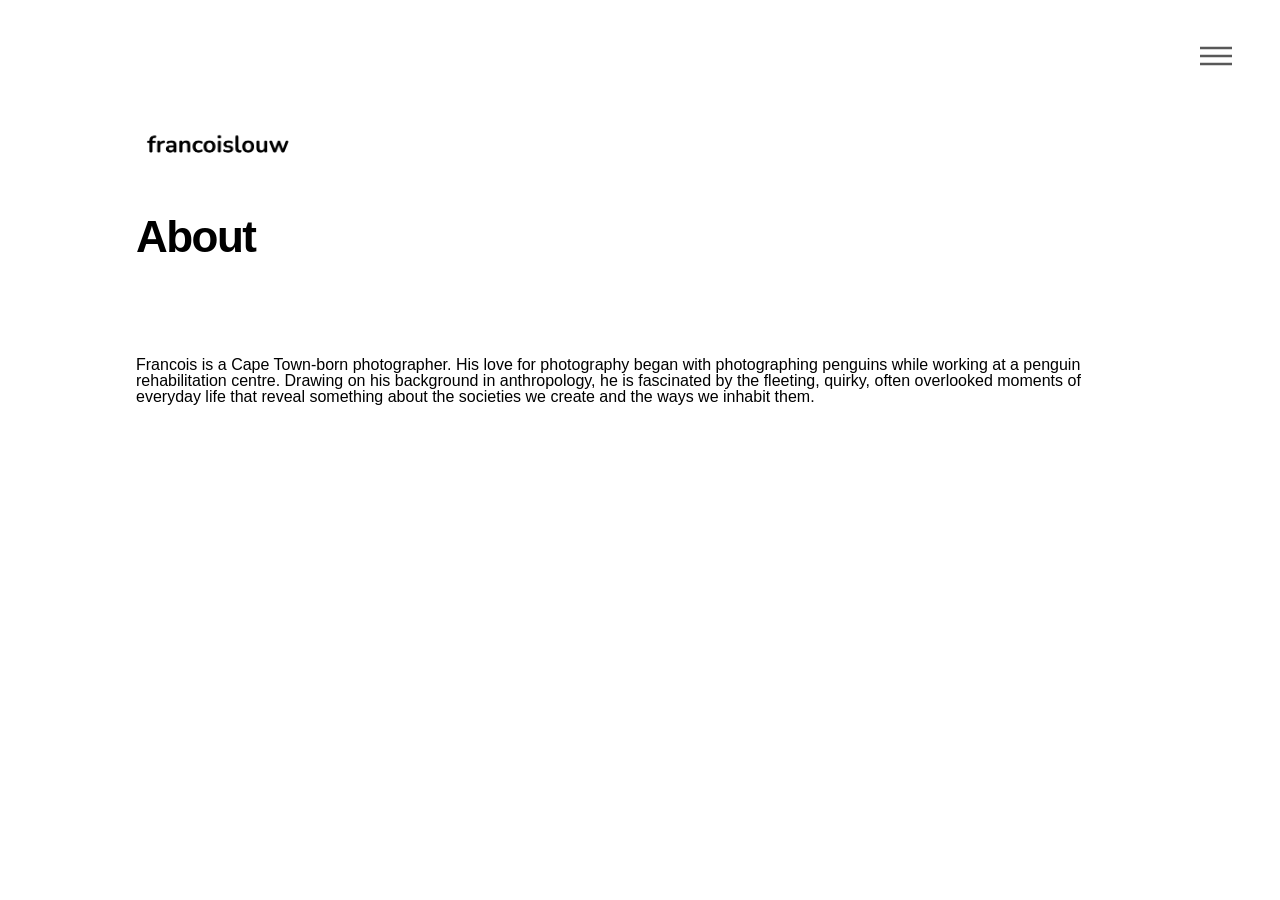
==== about.html @ 00a704f7 "Initial website launch" ====
<!DOCTYPE HTML>
<!--
	Phantom by HTML5 UP
	html5up.net | @ajlkn
	Free for personal and commercial use under the CCA 3.0 license (html5up.net/license)
-->
<html>
	<head>
		<link rel="stylesheet" href="https://cdn.jsdelivr.net/npm/@geist-ui/fonts/geist.css">
<link rel="stylesheet" href="assets/css/main.css" />
		<title>Francois Louw</title>
		<meta charset="utf-8" />
		<meta name="viewport" content="width=device-width, initial-scale=1, user-scalable=no" />
		<link rel="stylesheet" href="assets/css/main.css" />
		<noscript><link rel="stylesheet" href="assets/css/noscript.css" /></noscript>
	</head>
	<body class="is-preload">
		<!-- Wrapper -->
			<div id="wrapper">

				<!-- Header -->
					<header id="header">
						<div class="inner">

							<!-- Logo -->
								<a href="index.html" class="logo">
<span class="symbol"><img src="assets/images/francoislouw-logo.png" alt="Francois Louw Logo" /></span>
								</a>

							<!-- Nav -->
								<nav>
									<ul>
										<li><a href="#menu">Menu</a></li>
									</ul>
								</nav>

						</div>
					</header>

				<!-- Menu -->
					<nav id="menu">
						<h2>Menu</h2>
						<ul>
							<li><a href="index.html">Home</a></li>
							<li><a href="about.html">About</a></li>
							<li><a href="contact.html">Contact</a></li>
							<li><a href="https://www.instagram.com/francoisjlouw" target="_blank">Instagram</a></li>
						</ul>
					</nav>

				<!-- Main -->
					<div id="main">
						<div class="inner">
							<h1>About</h1>
							<span class="image main"><img src="images/aboutpicture.jpg" alt="" /></span>
							<p>Francois is a Cape Town-born photographer. His love for photography began with photographing penguins while working at a penguin rehabilitation centre. Drawing on his background in anthropology, he is fascinated by the fleeting, quirky, often overlooked moments of everyday life that reveal something about the societies we create and the ways we inhabit them.</p>
						</div>
					</div>

				<!-- Footer -->
			</div>

		<!-- Scripts -->
			<script src="assets/js/jquery.min.js"></script>
			<script src="assets/js/browser.min.js"></script>
			<script src="assets/js/breakpoints.min.js"></script>
			<script src="assets/js/util.js"></script>
			<script src="assets/js/main.js"></script>

	</body>
</html>
---- assets/css/main.css ----
@import url(fontawesome-all.min.css);
@import url("https://fonts.googleapis.com/css?family=Source+Sans+Pro:300,700,900");

/*
	Phantom by HTML5 UP
	html5up.net | @ajlkn
	Free for personal and commercial use under the CCA 3.0 license (html5up.net/license)
*/

html, body, div, span, applet, object,
iframe, h1, h2, h3, h4, h5, h6, p, blockquote,
pre, a, abbr, acronym, address, big, cite,
code, del, dfn, em, img, ins, kbd, q, s, samp,
small, strike, strong, sub, sup, tt, var, b,
u, i, center, dl, dt, dd, ol, ul, li, fieldset,
form, label, legend, table, caption, tbody,
tfoot, thead, tr, th, td, article, aside,
canvas, details, embed, figure, figcaption,
footer, header, hgroup, menu, nav, output, ruby,
section, summary, time, mark, audio, video {
	margin: 0;
	padding: 0;
	border: 0;
	font-size: 100%;
	font: inherit;
	vertical-align: baseline;}

article, aside, details, figcaption, figure,
footer, header, hgroup, menu, nav, section {
	display: block;}

body {
	line-height: 1;
}

ol, ul {
	list-style: none;
}

blockquote, q {
	quotes: none;
}

	blockquote:before, blockquote:after, q:before, q:after {
		content: '';
		content: none;
	}

table {
	border-collapse: collapse;
	border-spacing: 0;
}

body {
	-webkit-text-size-adjust: none;
}

mark {
	background-color: transparent;
	color: inherit;
}

input::-moz-focus-inner {
	border: 0;
	padding: 0;
}

input, select, textarea {
	-moz-appearance: none;
	-webkit-appearance: none;
	-ms-appearance: none;
	appearance: none;
}

/* Basic */

	@-ms-viewport {
		width: device-width;
	}

	body {
		-ms-overflow-style: scrollbar;
	}

	@media screen and (max-width: 480px) {

		html, body {
			min-width: 320px;
		}

	}

	html {
		box-sizing: border-box;
	}

	*, *:before, *:after {
		box-sizing: inherit;
	}

	body {
		background: #ffffff;
	}

		body.is-preload *, body.is-preload *:before, body.is-preload *:after {
			-moz-animation: none !important;
			-webkit-animation: none !important;
			-ms-animation: none !important;
			animation: none !important;
			-moz-transition: none !important;
			-webkit-transition: none !important;
			-ms-transition: none !important;
			transition: none !important;
		}

/* Type */

body {
    font-family: "Geist", -apple-system, BlinkMacSystemFont, "Segoe UI", Roboto, sans-serif;
    font-weight: 300; /* Light */
}

		@media screen and (max-width: 1680px) {

			body, input, select, textarea {
				font-size: 14pt;
			}

		}

		@media screen and (max-width: 1280px) {

			body, input, select, textarea {
				font-size: 12pt;
			}

		}

	a {
		-moz-transition: border-bottom-color 0.2s ease, color 0.2s ease;
		-webkit-transition: border-bottom-color 0.2s ease, color 0.2s ease;
		-ms-transition: border-bottom-color 0.2s ease, color 0.2s ease;
		transition: border-bottom-color 0.2s ease, color 0.2s ease;
		text-decoration: none;
		color: #585858;
		border-bottom: dotted 1px rgba(88, 88, 88, 0.5);
	}

		a:hover {
			border-bottom-color: transparent;
			color: #f2849e !important;
		}

	strong, b {
		font-weight: 900;
	}

	em, i {
		font-style: italic;
	}

	p {
		margin: 0 0 2em 0;
	}

	h1 {
		font-size: 2.75em;
		font-weight: 700;
		line-height: 1.3;
		margin: 0 0 1em 0;
		letter-spacing: -0.035em;
	}

		h1 a {
			color: inherit;
		}

		@media screen and (max-width: 736px) {

			h1 {
				font-size: 2em;
				margin: 0 0 1em 0;
			}

		}

		@media screen and (max-width: 360px) {

			h1 {
				font-size: 1.75em;
			}

		}

	h2, h3, h4, h5, h6 {
		font-weight: 700;
		line-height: 1.5;
		margin: 0 0 2em 0;
		text-transform: uppercase;
		letter-spacing: 0.1em;
	}

		h2 a, h3 a, h4 a, h5 a, h6 a {
			color: inherit;
		}

	h2 {
		font-size: 1.1em;
	}

	h3 {
		font-size: 1em;
	}

	h4 {
		font-size: 0.8em;
	}

	h5 {
		font-size: 0.8em;
	}

	h6 {
		font-size: 0.8em;
	}

	@media screen and (max-width: 980px) {

		h1 br, h2 br, h3 br, h4 br, h5 br, h6 br {
			display: none;
		}

	}

	@media screen and (max-width: 736px) {

		h2 {
			font-size: 1em;
		}

		h3 {
			font-size: 0.8em;
		}

	}

	sub {
		font-size: 0.8em;
		position: relative;
		top: 0.5em;
	}

	sup {
		font-size: 0.8em;
		position: relative;
		top: -0.5em;
	}

	blockquote {
		border-left: solid 4px #c9c9c9;
		font-style: italic;
		margin: 0 0 2em 0;
		padding: 0.5em 0 0.5em 2em;
	}

	code {
		background: rgba(144, 144, 144, 0.075);
		border-radius: 4px;
		border: solid 1px #c9c9c9;
		font-family: "Courier New", monospace;
		font-size: 0.9em;
		margin: 0 0.25em;
		padding: 0.25em 0.65em;
	}

	pre {
		-webkit-overflow-scrolling: touch;
		font-family: "Courier New", monospace;
		font-size: 0.9em;
		margin: 0 0 2em 0;
	}

		pre code {
			display: block;
			line-height: 1.75;
			padding: 1em 1.5em;
			overflow-x: auto;
		}

	hr {
		border: 0;
		border-bottom: solid 1px #c9c9c9;
		margin: 2em 0;
	}

		hr.major {
			margin: 3em 0;
		}

	.align-left {
		text-align: left;
	}

	.align-center {
		text-align: center;
	}

	.align-right {
		text-align: right;
	}

/* Row */

	.row {
		display: flex;
		flex-wrap: wrap;
		box-sizing: border-box;
		align-items: stretch;
	}

		.row > * {
			box-sizing: border-box;
		}

		.row.gtr-uniform > * > :last-child {
			margin-bottom: 0;
		}

		.row.aln-left {
			justify-content: flex-start;
		}

		.row.aln-center {
			justify-content: center;
		}

		.row.aln-right {
			justify-content: flex-end;
		}

		.row.aln-top {
			align-items: flex-start;
		}

		.row.aln-middle {
			align-items: center;
		}

		.row.aln-bottom {
			align-items: flex-end;
		}

		.row > .imp {
			order: -1;
		}

		.row > .col-1 {
			width: 8.33333%;
		}

		.row > .off-1 {
			margin-left: 8.33333%;
		}

		.row > .col-2 {
			width: 16.66667%;
		}

		.row > .off-2 {
			margin-left: 16.66667%;
		}

		.row > .col-3 {
			width: 25%;
		}

		.row > .off-3 {
			margin-left: 25%;
		}

		.row > .col-4 {
			width: 33.33333%;
		}

		.row > .off-4 {
			margin-left: 33.33333%;
		}

		.row > .col-5 {
			width: 41.66667%;
		}

		.row > .off-5 {
			margin-left: 41.66667%;
		}

		.row > .col-6 {
			width: 50%;
		}

		.row > .off-6 {
			margin-left: 50%;
		}

		.row > .col-7 {
			width: 58.33333%;
		}

		.row > .off-7 {
			margin-left: 58.33333%;
		}

		.row > .col-8 {
			width: 66.66667%;
		}

		.row > .off-8 {
			margin-left: 66.66667%;
		}

		.row > .col-9 {
			width: 75%;
		}

		.row > .off-9 {
			margin-left: 75%;
		}

		.row > .col-10 {
			width: 83.33333%;
		}

		.row > .off-10 {
			margin-left: 83.33333%;
		}

		.row > .col-11 {
			width: 91.66667%;
		}

		.row > .off-11 {
			margin-left: 91.66667%;
		}

		.row > .col-12 {
			width: 100%;
		}

		.row > .off-12 {
			margin-left: 100%;
		}

		.row.gtr-0 {
			margin-top: 0;
			margin-left: 0em;
		}

			.row.gtr-0 > * {
				padding: 0 0 0 0em;
			}

			.row.gtr-0.gtr-uniform {
				margin-top: 0em;
			}

				.row.gtr-0.gtr-uniform > * {
					padding-top: 0em;
				}

		.row.gtr-25 {
			margin-top: 0;
			margin-left: -0.5em;
		}

			.row.gtr-25 > * {
				padding: 0 0 0 0.5em;
			}

			.row.gtr-25.gtr-uniform {
				margin-top: -0.5em;
			}

				.row.gtr-25.gtr-uniform > * {
					padding-top: 0.5em;
				}

		.row.gtr-50 {
			margin-top: 0;
			margin-left: -1em;
		}

			.row.gtr-50 > * {
				padding: 0 0 0 1em;
			}

			.row.gtr-50.gtr-uniform {
				margin-top: -1em;
			}

				.row.gtr-50.gtr-uniform > * {
					padding-top: 1em;
				}

		.row {
			margin-top: 0;
			margin-left: -2em;
		}

			.row > * {
				padding: 0 0 0 2em;
			}

			.row.gtr-uniform {
				margin-top: -2em;
			}

				.row.gtr-uniform > * {
					padding-top: 2em;
				}

		.row.gtr-150 {
			margin-top: 0;
			margin-left: -3em;
		}

			.row.gtr-150 > * {
				padding: 0 0 0 3em;
			}

			.row.gtr-150.gtr-uniform {
				margin-top: -3em;
			}

				.row.gtr-150.gtr-uniform > * {
					padding-top: 3em;
				}

		.row.gtr-200 {
			margin-top: 0;
			margin-left: -4em;
		}

			.row.gtr-200 > * {
				padding: 0 0 0 4em;
			}

			.row.gtr-200.gtr-uniform {
				margin-top: -4em;
			}

				.row.gtr-200.gtr-uniform > * {
					padding-top: 4em;
				}

		@media screen and (max-width: 1680px) {

			.row {
				display: flex;
				flex-wrap: wrap;
				box-sizing: border-box;
				align-items: stretch;
			}

				.row > * {
					box-sizing: border-box;
				}

				.row.gtr-uniform > * > :last-child {
					margin-bottom: 0;
				}

				.row.aln-left {
					justify-content: flex-start;
				}

				.row.aln-center {
					justify-content: center;
				}

				.row.aln-right {
					justify-content: flex-end;
				}

				.row.aln-top {
					align-items: flex-start;
				}

				.row.aln-middle {
					align-items: center;
				}

				.row.aln-bottom {
					align-items: flex-end;
				}

				.row > .imp-xlarge {
					order: -1;
				}

				.row > .col-1-xlarge {
					width: 8.33333%;
				}

				.row > .off-1-xlarge {
					margin-left: 8.33333%;
				}

				.row > .col-2-xlarge {
					width: 16.66667%;
				}

				.row > .off-2-xlarge {
					margin-left: 16.66667%;
				}

				.row > .col-3-xlarge {
					width: 25%;
				}

				.row > .off-3-xlarge {
					margin-left: 25%;
				}

				.row > .col-4-xlarge {
					width: 33.33333%;
				}

				.row > .off-4-xlarge {
					margin-left: 33.33333%;
				}

				.row > .col-5-xlarge {
					width: 41.66667%;
				}

				.row > .off-5-xlarge {
					margin-left: 41.66667%;
				}

				.row > .col-6-xlarge {
					width: 50%;
				}

				.row > .off-6-xlarge {
					margin-left: 50%;
				}

				.row > .col-7-xlarge {
					width: 58.33333%;
				}

				.row > .off-7-xlarge {
					margin-left: 58.33333%;
				}

				.row > .col-8-xlarge {
					width: 66.66667%;
				}

				.row > .off-8-xlarge {
					margin-left: 66.66667%;
				}

				.row > .col-9-xlarge {
					width: 75%;
				}

				.row > .off-9-xlarge {
					margin-left: 75%;
				}

				.row > .col-10-xlarge {
					width: 83.33333%;
				}

				.row > .off-10-xlarge {
					margin-left: 83.33333%;
				}

				.row > .col-11-xlarge {
					width: 91.66667%;
				}

				.row > .off-11-xlarge {
					margin-left: 91.66667%;
				}

				.row > .col-12-xlarge {
					width: 100%;
				}

				.row > .off-12-xlarge {
					margin-left: 100%;
				}

				.row.gtr-0 {
					margin-top: 0;
					margin-left: 0em;
				}

					.row.gtr-0 > * {
						padding: 0 0 0 0em;
					}

					.row.gtr-0.gtr-uniform {
						margin-top: 0em;
					}

						.row.gtr-0.gtr-uniform > * {
							padding-top: 0em;
						}

				.row.gtr-25 {
					margin-top: 0;
					margin-left: -0.5em;
				}

					.row.gtr-25 > * {
						padding: 0 0 0 0.5em;
					}

					.row.gtr-25.gtr-uniform {
						margin-top: -0.5em;
					}

						.row.gtr-25.gtr-uniform > * {
							padding-top: 0.5em;
						}

				.row.gtr-50 {
					margin-top: 0;
					margin-left: -1em;
				}

					.row.gtr-50 > * {
						padding: 0 0 0 1em;
					}

					.row.gtr-50.gtr-uniform {
						margin-top: -1em;
					}

						.row.gtr-50.gtr-uniform > * {
							padding-top: 1em;
						}

				.row {
					margin-top: 0;
					margin-left: -2em;
				}

					.row > * {
						padding: 0 0 0 2em;
					}

					.row.gtr-uniform {
						margin-top: -2em;
					}

						.row.gtr-uniform > * {
							padding-top: 2em;
						}

				.row.gtr-150 {
					margin-top: 0;
					margin-left: -3em;
				}

					.row.gtr-150 > * {
						padding: 0 0 0 3em;
					}

					.row.gtr-150.gtr-uniform {
						margin-top: -3em;
					}

						.row.gtr-150.gtr-uniform > * {
							padding-top: 3em;
						}

				.row.gtr-200 {
					margin-top: 0;
					margin-left: -4em;
				}

					.row.gtr-200 > * {
						padding: 0 0 0 4em;
					}

					.row.gtr-200.gtr-uniform {
						margin-top: -4em;
					}

						.row.gtr-200.gtr-uniform > * {
							padding-top: 4em;
						}

		}

		@media screen and (max-width: 1280px) {

			.row {
				display: flex;
				flex-wrap: wrap;
				box-sizing: border-box;
				align-items: stretch;
			}

				.row > * {
					box-sizing: border-box;
				}

				.row.gtr-uniform > * > :last-child {
					margin-bottom: 0;
				}

				.row.aln-left {
					justify-content: flex-start;
				}

				.row.aln-center {
					justify-content: center;
				}

				.row.aln-right {
					justify-content: flex-end;
				}

				.row.aln-top {
					align-items: flex-start;
				}

				.row.aln-middle {
					align-items: center;
				}

				.row.aln-bottom {
					align-items: flex-end;
				}

				.row > .imp-large {
					order: -1;
				}

				.row > .col-1-large {
					width: 8.33333%;
				}

				.row > .off-1-large {
					margin-left: 8.33333%;
				}

				.row > .col-2-large {
					width: 16.66667%;
				}

				.row > .off-2-large {
					margin-left: 16.66667%;
				}

				.row > .col-3-large {
					width: 25%;
				}

				.row > .off-3-large {
					margin-left: 25%;
				}

				.row > .col-4-large {
					width: 33.33333%;
				}

				.row > .off-4-large {
					margin-left: 33.33333%;
				}

				.row > .col-5-large {
					width: 41.66667%;
				}

				.row > .off-5-large {
					margin-left: 41.66667%;
				}

				.row > .col-6-large {
					width: 50%;
				}

				.row > .off-6-large {
					margin-left: 50%;
				}

				.row > .col-7-large {
					width: 58.33333%;
				}

				.row > .off-7-large {
					margin-left: 58.33333%;
				}

				.row > .col-8-large {
					width: 66.66667%;
				}

				.row > .off-8-large {
					margin-left: 66.66667%;
				}

				.row > .col-9-large {
					width: 75%;
				}

				.row > .off-9-large {
					margin-left: 75%;
				}

				.row > .col-10-large {
					width: 83.33333%;
				}

				.row > .off-10-large {
					margin-left: 83.33333%;
				}

				.row > .col-11-large {
					width: 91.66667%;
				}

				.row > .off-11-large {
					margin-left: 91.66667%;
				}

				.row > .col-12-large {
					width: 100%;
				}

				.row > .off-12-large {
					margin-left: 100%;
				}

				.row.gtr-0 {
					margin-top: 0;
					margin-left: 0em;
				}

					.row.gtr-0 > * {
						padding: 0 0 0 0em;
					}

					.row.gtr-0.gtr-uniform {
						margin-top: 0em;
					}

						.row.gtr-0.gtr-uniform > * {
							padding-top: 0em;
						}

				.row.gtr-25 {
					margin-top: 0;
					margin-left: -0.5em;
				}

					.row.gtr-25 > * {
						padding: 0 0 0 0.5em;
					}

					.row.gtr-25.gtr-uniform {
						margin-top: -0.5em;
					}

						.row.gtr-25.gtr-uniform > * {
							padding-top: 0.5em;
						}

				.row.gtr-50 {
					margin-top: 0;
					margin-left: -1em;
				}

					.row.gtr-50 > * {
						padding: 0 0 0 1em;
					}

					.row.gtr-50.gtr-uniform {
						margin-top: -1em;
					}

						.row.gtr-50.gtr-uniform > * {
							padding-top: 1em;
						}

				.row {
					margin-top: 0;
					margin-left: -2em;
				}

					.row > * {
						padding: 0 0 0 2em;
					}

					.row.gtr-uniform {
						margin-top: -2em;
					}

						.row.gtr-uniform > * {
							padding-top: 2em;
						}

				.row.gtr-150 {
					margin-top: 0;
					margin-left: -3em;
				}

					.row.gtr-150 > * {
						padding: 0 0 0 3em;
					}

					.row.gtr-150.gtr-uniform {
						margin-top: -3em;
					}

						.row.gtr-150.gtr-uniform > * {
							padding-top: 3em;
						}

				.row.gtr-200 {
					margin-top: 0;
					margin-left: -4em;
				}

					.row.gtr-200 > * {
						padding: 0 0 0 4em;
					}

					.row.gtr-200.gtr-uniform {
						margin-top: -4em;
					}

						.row.gtr-200.gtr-uniform > * {
							padding-top: 4em;
						}

		}

		@media screen and (max-width: 980px) {

			.row {
				display: flex;
				flex-wrap: wrap;
				box-sizing: border-box;
				align-items: stretch;
			}

				.row > * {
					box-sizing: border-box;
				}

				.row.gtr-uniform > * > :last-child {
					margin-bottom: 0;
				}

				.row.aln-left {
					justify-content: flex-start;
				}

				.row.aln-center {
					justify-content: center;
				}

				.row.aln-right {
					justify-content: flex-end;
				}

				.row.aln-top {
					align-items: flex-start;
				}

				.row.aln-middle {
					align-items: center;
				}

				.row.aln-bottom {
					align-items: flex-end;
				}

				.row > .imp-medium {
					order: -1;
				}

				.row > .col-1-medium {
					width: 8.33333%;
				}

				.row > .off-1-medium {
					margin-left: 8.33333%;
				}

				.row > .col-2-medium {
					width: 16.66667%;
				}

				.row > .off-2-medium {
					margin-left: 16.66667%;
				}

				.row > .col-3-medium {
					width: 25%;
				}

				.row > .off-3-medium {
					margin-left: 25%;
				}

				.row > .col-4-medium {
					width: 33.33333%;
				}

				.row > .off-4-medium {
					margin-left: 33.33333%;
				}

				.row > .col-5-medium {
					width: 41.66667%;
				}

				.row > .off-5-medium {
					margin-left: 41.66667%;
				}

				.row > .col-6-medium {
					width: 50%;
				}

				.row > .off-6-medium {
					margin-left: 50%;
				}

				.row > .col-7-medium {
					width: 58.33333%;
				}

				.row > .off-7-medium {
					margin-left: 58.33333%;
				}

				.row > .col-8-medium {
					width: 66.66667%;
				}

				.row > .off-8-medium {
					margin-left: 66.66667%;
				}

				.row > .col-9-medium {
					width: 75%;
				}

				.row > .off-9-medium {
					margin-left: 75%;
				}

				.row > .col-10-medium {
					width: 83.33333%;
				}

				.row > .off-10-medium {
					margin-left: 83.33333%;
				}

				.row > .col-11-medium {
					width: 91.66667%;
				}

				.row > .off-11-medium {
					margin-left: 91.66667%;
				}

				.row > .col-12-medium {
					width: 100%;
				}

				.row > .off-12-medium {
					margin-left: 100%;
				}

				.row.gtr-0 {
					margin-top: 0;
					margin-left: 0em;
				}

					.row.gtr-0 > * {
						padding: 0 0 0 0em;
					}

					.row.gtr-0.gtr-uniform {
						margin-top: 0em;
					}

						.row.gtr-0.gtr-uniform > * {
							padding-top: 0em;
						}

				.row.gtr-25 {
					margin-top: 0;
					margin-left: -0.375em;
				}

					.row.gtr-25 > * {
						padding: 0 0 0 0.375em;
					}

					.row.gtr-25.gtr-uniform {
						margin-top: -0.375em;
					}

						.row.gtr-25.gtr-uniform > * {
							padding-top: 0.375em;
						}

				.row.gtr-50 {
					margin-top: 0;
					margin-left: -0.75em;
				}

					.row.gtr-50 > * {
						padding: 0 0 0 0.75em;
					}

					.row.gtr-50.gtr-uniform {
						margin-top: -0.75em;
					}

						.row.gtr-50.gtr-uniform > * {
							padding-top: 0.75em;
						}

				.row {
					margin-top: 0;
					margin-left: -1.5em;
				}

					.row > * {
						padding: 0 0 0 1.5em;
					}

					.row.gtr-uniform {
						margin-top: -1.5em;
					}

						.row.gtr-uniform > * {
							padding-top: 1.5em;
						}

				.row.gtr-150 {
					margin-top: 0;
					margin-left: -2.25em;
				}

					.row.gtr-150 > * {
						padding: 0 0 0 2.25em;
					}

					.row.gtr-150.gtr-uniform {
						margin-top: -2.25em;
					}

						.row.gtr-150.gtr-uniform > * {
							padding-top: 2.25em;
						}

				.row.gtr-200 {
					margin-top: 0;
					margin-left: -3em;
				}

					.row.gtr-200 > * {
						padding: 0 0 0 3em;
					}

					.row.gtr-200.gtr-uniform {
						margin-top: -3em;
					}

						.row.gtr-200.gtr-uniform > * {
							padding-top: 3em;
						}

		}

		@media screen and (max-width: 736px) {

			.row {
				display: flex;
				flex-wrap: wrap;
				box-sizing: border-box;
				align-items: stretch;
			}

				.row > * {
					box-sizing: border-box;
				}

				.row.gtr-uniform > * > :last-child {
					margin-bottom: 0;
				}

				.row.aln-left {
					justify-content: flex-start;
				}

				.row.aln-center {
					justify-content: center;
				}

				.row.aln-right {
					justify-content: flex-end;
				}

				.row.aln-top {
					align-items: flex-start;
				}

				.row.aln-middle {
					align-items: center;
				}

				.row.aln-bottom {
					align-items: flex-end;
				}

				.row > .imp-small {
					order: -1;
				}

				.row > .col-1-small {
					width: 8.33333%;
				}

				.row > .off-1-small {
					margin-left: 8.33333%;
				}

				.row > .col-2-small {
					width: 16.66667%;
				}

				.row > .off-2-small {
					margin-left: 16.66667%;
				}

				.row > .col-3-small {
					width: 25%;
				}

				.row > .off-3-small {
					margin-left: 25%;
				}

				.row > .col-4-small {
					width: 33.33333%;
				}

				.row > .off-4-small {
					margin-left: 33.33333%;
				}

				.row > .col-5-small {
					width: 41.66667%;
				}

				.row > .off-5-small {
					margin-left: 41.66667%;
				}

				.row > .col-6-small {
					width: 50%;
				}

				.row > .off-6-small {
					margin-left: 50%;
				}

				.row > .col-7-small {
					width: 58.33333%;
				}

				.row > .off-7-small {
					margin-left: 58.33333%;
				}

				.row > .col-8-small {
					width: 66.66667%;
				}

				.row > .off-8-small {
					margin-left: 66.66667%;
				}

				.row > .col-9-small {
					width: 75%;
				}

				.row > .off-9-small {
					margin-left: 75%;
				}

				.row > .col-10-small {
					width: 83.33333%;
				}

				.row > .off-10-small {
					margin-left: 83.33333%;
				}

				.row > .col-11-small {
					width: 91.66667%;
				}

				.row > .off-11-small {
					margin-left: 91.66667%;
				}

				.row > .col-12-small {
					width: 100%;
				}

				.row > .off-12-small {
					margin-left: 100%;
				}

				.row.gtr-0 {
					margin-top: 0;
					margin-left: 0em;
				}

					.row.gtr-0 > * {
						padding: 0 0 0 0em;
					}

					.row.gtr-0.gtr-uniform {
						margin-top: 0em;
					}

						.row.gtr-0.gtr-uniform > * {
							padding-top: 0em;
						}

				.row.gtr-25 {
					margin-top: 0;
					margin-left: -0.25em;
				}

					.row.gtr-25 > * {
						padding: 0 0 0 0.25em;
					}

					.row.gtr-25.gtr-uniform {
						margin-top: -0.25em;
					}

						.row.gtr-25.gtr-uniform > * {
							padding-top: 0.25em;
						}

				.row.gtr-50 {
					margin-top: 0;
					margin-left: -0.5em;
				}

					.row.gtr-50 > * {
						padding: 0 0 0 0.5em;
					}

					.row.gtr-50.gtr-uniform {
						margin-top: -0.5em;
					}

						.row.gtr-50.gtr-uniform > * {
							padding-top: 0.5em;
						}

				.row {
					margin-top: 0;
					margin-left: -1em;
				}

					.row > * {
						padding: 0 0 0 1em;
					}

					.row.gtr-uniform {
						margin-top: -1em;
					}

						.row.gtr-uniform > * {
							padding-top: 1em;
						}

				.row.gtr-150 {
					margin-top: 0;
					margin-left: -1.5em;
				}

					.row.gtr-150 > * {
						padding: 0 0 0 1.5em;
					}

					.row.gtr-150.gtr-uniform {
						margin-top: -1.5em;
					}

						.row.gtr-150.gtr-uniform > * {
							padding-top: 1.5em;
						}

				.row.gtr-200 {
					margin-top: 0;
					margin-left: -2em;
				}

					.row.gtr-200 > * {
						padding: 0 0 0 2em;
					}

					.row.gtr-200.gtr-uniform {
						margin-top: -2em;
					}

						.row.gtr-200.gtr-uniform > * {
							padding-top: 2em;
						}

		}

		@media screen and (max-width: 480px) {

			.row {
				display: flex;
				flex-wrap: wrap;
				box-sizing: border-box;
				align-items: stretch;
			}

				.row > * {
					box-sizing: border-box;
				}

				.row.gtr-uniform > * > :last-child {
					margin-bottom: 0;
				}

				.row.aln-left {
					justify-content: flex-start;
				}

				.row.aln-center {
					justify-content: center;
				}

				.row.aln-right {
					justify-content: flex-end;
				}

				.row.aln-top {
					align-items: flex-start;
				}

				.row.aln-middle {
					align-items: center;
				}

				.row.aln-bottom {
					align-items: flex-end;
				}

				.row > .imp-xsmall {
					order: -1;
				}

				.row > .col-1-xsmall {
					width: 8.33333%;
				}

				.row > .off-1-xsmall {
					margin-left: 8.33333%;
				}

				.row > .col-2-xsmall {
					width: 16.66667%;
				}

				.row > .off-2-xsmall {
					margin-left: 16.66667%;
				}

				.row > .col-3-xsmall {
					width: 25%;
				}

				.row > .off-3-xsmall {
					margin-left: 25%;
				}

				.row > .col-4-xsmall {
					width: 33.33333%;
				}

				.row > .off-4-xsmall {
					margin-left: 33.33333%;
				}

				.row > .col-5-xsmall {
					width: 41.66667%;
				}

				.row > .off-5-xsmall {
					margin-left: 41.66667%;
				}

				.row > .col-6-xsmall {
					width: 50%;
				}

				.row > .off-6-xsmall {
					margin-left: 50%;
				}

				.row > .col-7-xsmall {
					width: 58.33333%;
				}

				.row > .off-7-xsmall {
					margin-left: 58.33333%;
				}

				.row > .col-8-xsmall {
					width: 66.66667%;
				}

				.row > .off-8-xsmall {
					margin-left: 66.66667%;
				}

				.row > .col-9-xsmall {
					width: 75%;
				}

				.row > .off-9-xsmall {
					margin-left: 75%;
				}

				.row > .col-10-xsmall {
					width: 83.33333%;
				}

				.row > .off-10-xsmall {
					margin-left: 83.33333%;
				}

				.row > .col-11-xsmall {
					width: 91.66667%;
				}

				.row > .off-11-xsmall {
					margin-left: 91.66667%;
				}

				.row > .col-12-xsmall {
					width: 100%;
				}

				.row > .off-12-xsmall {
					margin-left: 100%;
				}

				.row.gtr-0 {
					margin-top: 0;
					margin-left: 0em;
				}

					.row.gtr-0 > * {
						padding: 0 0 0 0em;
					}

					.row.gtr-0.gtr-uniform {
						margin-top: 0em;
					}

						.row.gtr-0.gtr-uniform > * {
							padding-top: 0em;
						}

				.row.gtr-25 {
					margin-top: 0;
					margin-left: -0.25em;
				}

					.row.gtr-25 > * {
						padding: 0 0 0 0.25em;
					}

					.row.gtr-25.gtr-uniform {
						margin-top: -0.25em;
					}

						.row.gtr-25.gtr-uniform > * {
							padding-top: 0.25em;
						}

				.row.gtr-50 {
					margin-top: 0;
					margin-left: -0.5em;
				}

					.row.gtr-50 > * {
						padding: 0 0 0 0.5em;
					}

					.row.gtr-50.gtr-uniform {
						margin-top: -0.5em;
					}

						.row.gtr-50.gtr-uniform > * {
							padding-top: 0.5em;
						}

				.row {
					margin-top: 0;
					margin-left: -1em;
				}

					.row > * {
						padding: 0 0 0 1em;
					}

					.row.gtr-uniform {
						margin-top: -1em;
					}

						.row.gtr-uniform > * {
							padding-top: 1em;
						}

				.row.gtr-150 {
					margin-top: 0;
					margin-left: -1.5em;
				}

					.row.gtr-150 > * {
						padding: 0 0 0 1.5em;
					}

					.row.gtr-150.gtr-uniform {
						margin-top: -1.5em;
					}

						.row.gtr-150.gtr-uniform > * {
							padding-top: 1.5em;
						}

				.row.gtr-200 {
					margin-top: 0;
					margin-left: -2em;
				}

					.row.gtr-200 > * {
						padding: 0 0 0 2em;
					}

					.row.gtr-200.gtr-uniform {
						margin-top: -2em;
					}

						.row.gtr-200.gtr-uniform > * {
							padding-top: 2em;
						}

		}

/* Section/Article */

	section.special, article.special {
		text-align: center;
	}

	header p {
		margin-top: -1em;
	}

	@media screen and (max-width: 736px) {

		header p {
			margin-top: 0;
		}

	}

/* Icon */

	.icon {
		text-decoration: none;
		border-bottom: none;
		position: relative;
	}

		.icon:before {
			-moz-osx-font-smoothing: grayscale;
			-webkit-font-smoothing: antialiased;
			display: inline-block;
			font-style: normal;
			font-variant: normal;
			text-rendering: auto;
			line-height: 1;
			text-transform: none !important;
			font-family: 'Font Awesome 5 Free';
			font-weight: 400;
		}

		.icon > .label {
			display: none;
		}

		.icon:before {
			line-height: inherit;
		}

		.icon.solid:before {
			font-weight: 900;
		}

		.icon.brands:before {
			font-family: 'Font Awesome 5 Brands';
		}

		.icon.style2 {
			-moz-transition: background-color 0.2s ease-in-out, color 0.2s ease-in-out, border-color 0.2s ease-in-out;
			-webkit-transition: background-color 0.2s ease-in-out, color 0.2s ease-in-out, border-color 0.2s ease-in-out;
			-ms-transition: background-color 0.2s ease-in-out, color 0.2s ease-in-out, border-color 0.2s ease-in-out;
			transition: background-color 0.2s ease-in-out, color 0.2s ease-in-out, border-color 0.2s ease-in-out;
			background-color: transparent;
			border: solid 1px #c9c9c9;
			border-radius: 4px;
			width: 2.65em;
			height: 2.65em;
			display: inline-block;
			text-align: center;
			line-height: 2.65em;
			color: inherit;
		}

			.icon.style2:before {
				font-size: 1.1em;
			}

			.icon.style2:hover {
				color: #f2849e;
				border-color: #f2849e;
			}

			.icon.style2:active {
				background-color: rgba(242, 132, 158, 0.1);
			}

/* List */

	ol {
		list-style: decimal;
		margin: 0 0 2em 0;
		padding-left: 1.25em;
	}

		ol li {
			padding-left: 0.25em;
		}

	ul {
		list-style: disc;
		margin: 0 0 2em 0;
		padding-left: 1em;
	}

		ul li {
			padding-left: 0.5em;
		}

		ul.alt {
			list-style: none;
			padding-left: 0;
		}

			ul.alt li {
				border-top: solid 1px #c9c9c9;
				padding: 0.5em 0;
			}

				ul.alt li:first-child {
					border-top: 0;
					padding-top: 0;
				}

	dl {
		margin: 0 0 2em 0;
	}

		dl dt {
			display: block;
			font-weight: 900;
			margin: 0 0 1em 0;
		}

		dl dd {
			margin-left: 2em;
		}

/* Actions */

	ul.actions {
		display: -moz-flex;
		display: -webkit-flex;
		display: -ms-flex;
		display: flex;
		cursor: default;
		list-style: none;
		margin-left: -1em;
		padding-left: 0;
	}

		ul.actions li {
			padding: 0 0 0 1em;
			vertical-align: middle;
		}

		ul.actions.special {
			-moz-justify-content: center;
			-webkit-justify-content: center;
			-ms-justify-content: center;
			justify-content: center;
			width: 100%;
			margin-left: 0;
		}

			ul.actions.special li:first-child {
				padding-left: 0;
			}

		ul.actions.stacked {
			-moz-flex-direction: column;
			-webkit-flex-direction: column;
			-ms-flex-direction: column;
			flex-direction: column;
			margin-left: 0;
		}

			ul.actions.stacked li {
				padding: 1.3em 0 0 0;
			}

				ul.actions.stacked li:first-child {
					padding-top: 0;
				}

		ul.actions.fit {
			width: calc(100% + 1em);
		}

			ul.actions.fit li {
				-moz-flex-grow: 1;
				-webkit-flex-grow: 1;
				-ms-flex-grow: 1;
				flex-grow: 1;
				-moz-flex-shrink: 1;
				-webkit-flex-shrink: 1;
				-ms-flex-shrink: 1;
				flex-shrink: 1;
				width: 100%;
			}

				ul.actions.fit li > * {
					width: 100%;
				}

			ul.actions.fit.stacked {
				width: 100%;
			}

		@media screen and (max-width: 480px) {

			ul.actions:not(.fixed) {
				-moz-flex-direction: column;
				-webkit-flex-direction: column;
				-ms-flex-direction: column;
				flex-direction: column;
				margin-left: 0;
				width: 100% !important;
			}

				ul.actions:not(.fixed) li {
					-moz-flex-grow: 1;
					-webkit-flex-grow: 1;
					-ms-flex-grow: 1;
					flex-grow: 1;
					-moz-flex-shrink: 1;
					-webkit-flex-shrink: 1;
					-ms-flex-shrink: 1;
					flex-shrink: 1;
					padding: 1em 0 0 0;
					text-align: center;
					width: 100%;
				}

					ul.actions:not(.fixed) li > * {
						width: 100%;
					}

					ul.actions:not(.fixed) li:first-child {
						padding-top: 0;
					}

					ul.actions:not(.fixed) li input[type="submit"],
					ul.actions:not(.fixed) li input[type="reset"],
					ul.actions:not(.fixed) li input[type="button"],
					ul.actions:not(.fixed) li button,
					ul.actions:not(.fixed) li .button {
						width: 100%;
					}

						ul.actions:not(.fixed) li input[type="submit"].icon:before,
						ul.actions:not(.fixed) li input[type="reset"].icon:before,
						ul.actions:not(.fixed) li input[type="button"].icon:before,
						ul.actions:not(.fixed) li button.icon:before,
						ul.actions:not(.fixed) li .button.icon:before {
							margin-left: -0.5rem;
						}

		}

/* Icons */

	ul.icons {
		cursor: default;
		list-style: none;
		padding-left: 0;
		margin: -1em 0 2em -1em;
	}

		ul.icons li {
			display: inline-block;
			padding: 1em 0 0 1em;
		}

/* Form */

	form {
		margin: 0 0 2em 0;
		overflow-x: hidden;
	}

		form > :last-child {
			margin-bottom: 0;
		}

		form > .fields {
			display: -moz-flex;
			display: -webkit-flex;
			display: -ms-flex;
			display: flex;
			-moz-flex-wrap: wrap;
			-webkit-flex-wrap: wrap;
			-ms-flex-wrap: wrap;
			flex-wrap: wrap;
			width: calc(100% + 3em);
			margin: -1.5em 0 2em -1.5em;
		}

			form > .fields > .field {
				-moz-flex-grow: 0;
				-webkit-flex-grow: 0;
				-ms-flex-grow: 0;
				flex-grow: 0;
				-moz-flex-shrink: 0;
				-webkit-flex-shrink: 0;
				-ms-flex-shrink: 0;
				flex-shrink: 0;
				padding: 1.5em 0 0 1.5em;
				width: calc(100% - 1.5em);
			}

				form > .fields > .field.half {
					width: calc(50% - 0.75em);
				}

				form > .fields > .field.third {
					width: calc(100%/3 - 0.5em);
				}

				form > .fields > .field.quarter {
					width: calc(25% - 0.375em);
				}

		@media screen and (max-width: 480px) {

			form > .fields {
				width: calc(100% + 3em);
				margin: -1.5em 0 2em -1.5em;
			}

				form > .fields > .field {
					padding: 1.5em 0 0 1.5em;
					width: calc(100% - 1.5em);
				}

					form > .fields > .field.half {
						width: calc(100% - 1.5em);
					}

					form > .fields > .field.third {
						width: calc(100% - 1.5em);
					}

					form > .fields > .field.quarter {
						width: calc(100% - 1.5em);
					}

		}

	label {
		display: block;
		font-size: 0.9em;
		font-weight: 900;
		margin: 0 0 1em 0;
	}

	input[type="text"],
	input[type="password"],
	input[type="email"],
	input[type="tel"],
	select,
	textarea {
		-moz-appearance: none;
		-webkit-appearance: none;
		-ms-appearance: none;
		appearance: none;
		background-color: transparent;
		border: none;
		border-radius: 0;
		border-bottom: solid 1px #c9c9c9;
		color: inherit;
		display: block;
		outline: 0;
		padding: 0;
		text-decoration: none;
		width: 100%;
	}

		input[type="text"]:invalid,
		input[type="password"]:invalid,
		input[type="email"]:invalid,
		input[type="tel"]:invalid,
		select:invalid,
		textarea:invalid {
			box-shadow: none;
		}

		input[type="text"]:focus,
		input[type="password"]:focus,
		input[type="email"]:focus,
		input[type="tel"]:focus,
		select:focus,
		textarea:focus {
			border-bottom-color: #f2849e;
			box-shadow: inset 0 -1px 0 0 #f2849e;
		}

	select {
		background-image: url("data:image/svg+xml;charset=utf8,%3Csvg xmlns='http://www.w3.org/2000/svg' width='40' height='40' preserveAspectRatio='none' viewBox='0 0 40 40'%3E%3Cpath d='M9.4,12.3l10.4,10.4l10.4-10.4c0.2-0.2,0.5-0.4,0.9-0.4c0.3,0,0.6,0.1,0.9,0.4l3.3,3.3c0.2,0.2,0.4,0.5,0.4,0.9 c0,0.4-0.1,0.6-0.4,0.9L20.7,31.9c-0.2,0.2-0.5,0.4-0.9,0.4c-0.3,0-0.6-0.1-0.9-0.4L4.3,17.3c-0.2-0.2-0.4-0.5-0.4-0.9 c0-0.4,0.1-0.6,0.4-0.9l3.3-3.3c0.2-0.2,0.5-0.4,0.9-0.4S9.1,12.1,9.4,12.3z' fill='%23c9c9c9' /%3E%3C/svg%3E");
		background-size: 1.25rem;
		background-repeat: no-repeat;
		background-position: calc(100% - 1rem) center;
		height: 3em;
		padding-right: 3em;
		text-overflow: ellipsis;
	}

		select option {
			background: #ffffff;
		}

		select:focus::-ms-value {
			background-color: transparent;
		}

		select::-ms-expand {
			display: none;
		}

	input[type="text"],
	input[type="password"],
	input[type="email"],
	select {
		height: 3em;
	}

	textarea {
		padding: 0;
		min-height: 3.75em;
	}

	input[type="checkbox"],
	input[type="radio"] {
		-moz-appearance: none;
		-webkit-appearance: none;
		-ms-appearance: none;
		appearance: none;
		display: block;
		float: left;
		margin-right: -2em;
		opacity: 0;
		width: 1em;
		z-index: -1;
	}

		input[type="checkbox"] + label,
		input[type="radio"] + label {
			text-decoration: none;
			color: #585858;
			cursor: pointer;
			display: inline-block;
			font-size: 1em;
			font-weight: 300;
			padding-left: 2.55em;
			padding-right: 0.75em;
			position: relative;
		}

			input[type="checkbox"] + label:before,
			input[type="radio"] + label:before {
				-moz-osx-font-smoothing: grayscale;
				-webkit-font-smoothing: antialiased;
				display: inline-block;
				font-style: normal;
				font-variant: normal;
				text-rendering: auto;
				line-height: 1;
				text-transform: none !important;
				font-family: 'Font Awesome 5 Free';
				font-weight: 900;
			}

			input[type="checkbox"] + label:before,
			input[type="radio"] + label:before {
				border-radius: 4px;
				border: solid 1px #c9c9c9;
				content: '';
				display: inline-block;
				font-size: 0.8em;
				height: 2.25em;
				left: 0;
				line-height: 2.25em;
				position: absolute;
				text-align: center;
				top: 0;
				width: 2.25em;
			}

		input[type="checkbox"]:checked + label:before,
		input[type="radio"]:checked + label:before {
			background: #585858;
			border-color: #585858;
			color: #ffffff;
			content: '\f00c';
		}

		input[type="checkbox"]:focus + label:before,
		input[type="radio"]:focus + label:before {
			border-color: #f2849e;
			box-shadow: 0 0 0 1px #f2849e;
		}

	input[type="checkbox"] + label:before {
		border-radius: 4px;
	}

	input[type="radio"] + label:before {
		border-radius: 100%;
	}

/* Box */

	.box {
		border-radius: 4px;
		border: solid 1px #c9c9c9;
		margin-bottom: 2em;
		padding: 1.5em;
	}

		.box > :last-child,
		.box > :last-child > :last-child,
		.box > :last-child > :last-child > :last-child {
			margin-bottom: 0;
		}

		.box.alt {
			border: 0;
			border-radius: 0;
			padding: 0;
		}

/* Image */

	.image {
		border-radius: 4px;
		border: 0;
		display: inline-block;
		position: relative;
	}

		.image img {
			border-radius: 4px;
			display: block;
		}

		.image.left, .image.right {
			max-width: 40%;
		}

			.image.left img, .image.right img {
				width: 100%;
			}

		.image.left {
			float: left;
			padding: 0 1.5em 1em 0;
			top: 0.25em;
		}

		.image.right {
			float: right;
			padding: 0 0 1em 1.5em;
			top: 0.25em;
		}

		.image.fit {
			display: block;
			margin: 0 0 2em 0;
			width: 100%;
		}

			.image.fit img {
				width: 100%;
			}

		.image.main {
			display: block;
			margin: 0 0 3em 0;
			width: 100%;
		}

			.image.main img {
				width: 100%;
			}

			@media screen and (max-width: 736px) {

				.image.main {
					margin: 0 0 2em 0;
				}

			}

/* Table */

	.table-wrapper {
		-webkit-overflow-scrolling: touch;
		overflow-x: auto;
	}

	table {
		margin: 0 0 2em 0;
		width: 100%;
	}

		table tbody tr {
			border: solid 1px #c9c9c9;
			border-left: 0;
			border-right: 0;
		}

			table tbody tr:nth-child(2n + 1) {
				background-color: rgba(144, 144, 144, 0.075);
			}

		table td {
			padding: 0.75em 0.75em;
		}

		table th {
			font-size: 0.9em;
			font-weight: 900;
			padding: 0 0.75em 0.75em 0.75em;
			text-align: left;
		}

		table thead {
			border-bottom: solid 2px #c9c9c9;
		}

		table tfoot {
			border-top: solid 2px #c9c9c9;
		}

		table.alt {
			border-collapse: separate;
		}

			table.alt tbody tr td {
				border: solid 1px #c9c9c9;
				border-left-width: 0;
				border-top-width: 0;
			}

				table.alt tbody tr td:first-child {
					border-left-width: 1px;
				}

			table.alt tbody tr:first-child td {
				border-top-width: 1px;
			}

			table.alt thead {
				border-bottom: 0;
			}

			table.alt tfoot {
				border-top: 0;
			}

/* Button */

	input[type="submit"],
	input[type="reset"],
	input[type="button"],
	button,
	.button {
		-moz-appearance: none;
		-webkit-appearance: none;
		-ms-appearance: none;
		appearance: none;
		-moz-transition: background-color 0.2s ease-in-out, color 0.2s ease-in-out, box-shadow 0.2s ease-in-out;
		-webkit-transition: background-color 0.2s ease-in-out, color 0.2s ease-in-out, box-shadow 0.2s ease-in-out;
		-ms-transition: background-color 0.2s ease-in-out, color 0.2s ease-in-out, box-shadow 0.2s ease-in-out;
		transition: background-color 0.2s ease-in-out, color 0.2s ease-in-out, box-shadow 0.2s ease-in-out;
		background-color: transparent;
		border-radius: 4px;
		border: 0;
		box-shadow: inset 0 0 0 2px #585858;
		color: #585858 !important;
		cursor: pointer;
		display: inline-block;
		font-size: 0.8em;
		font-weight: 900;
		height: 3.5em;
		letter-spacing: 0.35em;
		line-height: 3.45em;
		overflow: hidden;
		padding: 0 1.25em 0 1.6em;
		text-align: center;
		text-decoration: none;
		text-overflow: ellipsis;
		text-transform: uppercase;
		white-space: nowrap;
	}

		input[type="submit"].icon:before,
		input[type="reset"].icon:before,
		input[type="button"].icon:before,
		button.icon:before,
		.button.icon:before {
			margin-right: 0.5em;
		}

		input[type="submit"].fit,
		input[type="reset"].fit,
		input[type="button"].fit,
		button.fit,
		.button.fit {
			width: 100%;
		}

		input[type="submit"]:hover,
		input[type="reset"]:hover,
		input[type="button"]:hover,
		button:hover,
		.button:hover {
			color: #f2849e !important;
			box-shadow: inset 0 0 0 2px #f2849e;
		}

		input[type="submit"]:active,
		input[type="reset"]:active,
		input[type="button"]:active,
		button:active,
		.button:active {
			background-color: rgba(242, 132, 158, 0.1);
		}

		input[type="submit"].small,
		input[type="reset"].small,
		input[type="button"].small,
		button.small,
		.button.small {
			font-size: 0.6em;
		}

		input[type="submit"].large,
		input[type="reset"].large,
		input[type="button"].large,
		button.large,
		.button.large {
			font-size: 1em;
		}

		input[type="submit"].primary,
		input[type="reset"].primary,
		input[type="button"].primary,
		button.primary,
		.button.primary {
			box-shadow: none;
			background-color: #585858;
			color: #ffffff !important;
		}

			input[type="submit"].primary:hover,
			input[type="reset"].primary:hover,
			input[type="button"].primary:hover,
			button.primary:hover,
			.button.primary:hover {
				background-color: #f2849e;
			}

			input[type="submit"].primary:active,
			input[type="reset"].primary:active,
			input[type="button"].primary:active,
			button.primary:active,
			.button.primary:active {
				background-color: #ee5f81;
			}

		input[type="submit"].disabled, input[type="submit"]:disabled,
		input[type="reset"].disabled,
		input[type="reset"]:disabled,
		input[type="button"].disabled,
		input[type="button"]:disabled,
		button.disabled,
		button:disabled,
		.button.disabled,
		.button:disabled {
			pointer-events: none;
			opacity: 0.25;
		}

/* Tiles */

	.tiles {
		display: -moz-flex;
		display: -webkit-flex;
		display: -ms-flex;
		display: flex;
		-moz-flex-wrap: wrap;
		-webkit-flex-wrap: wrap;
		-ms-flex-wrap: wrap;
		flex-wrap: wrap;
		postiion: relative;
		margin: -2.5em 0 0 -2.5em;
	}

		.tiles article {
			-moz-transition: -moz-transform 0.5s ease, opacity 0.5s ease;
			-webkit-transition: -webkit-transform 0.5s ease, opacity 0.5s ease;
			-ms-transition: -ms-transform 0.5s ease, opacity 0.5s ease;
			transition: transform 0.5s ease, opacity 0.5s ease;
			position: relative;
			width: calc(33.33333% - 2.5em);
			margin: 2.5em 0 0 2.5em;
		}

			.tiles article > .image {
				-moz-transition: -moz-transform 0.5s ease;
				-webkit-transition: -webkit-transform 0.5s ease;
				-ms-transition: -ms-transform 0.5s ease;
				transition: transform 0.5s ease;
				position: relative;
				display: block;
				width: 100%;
				border-radius: 4px;
				overflow: hidden;
			}

				.tiles article > .image img {
					display: block;
					width: 100%;
				
				}

			.tiles article > a {
				display: -moz-flex;
				display: -webkit-flex;
				display: -ms-flex;
				display: flex;
				-moz-flex-direction: column;
				-webkit-flex-direction: column;
				-ms-flex-direction: column;
				flex-direction: column;
				-moz-align-items: center;
				-webkit-align-items: center;
				-ms-align-items: center;
				align-items: center;
				-moz-justify-content: center;
				-webkit-justify-content: center;
				-ms-justify-content: center;
				justify-content: center;
				-moz-transition: background-color 0.5s ease, -moz-transform 0.5s ease;
				-webkit-transition: background-color 0.5s ease, -webkit-transform 0.5s ease;
				-ms-transition: background-color 0.5s ease, -ms-transform 0.5s ease;
				transition: background-color 0.5s ease, transform 0.5s ease;
				position: absolute;
				top: 0;
				left: 0;
				width: 100%;
				height: 100%;
				padding: 1em;
				border-radius: 4px;
				border-bottom: 0;
				color: #ffffff;
				text-align: center;
				text-decoration: none;
				z-index: 3;
			}

				.tiles article > a > :last-child {
					margin: 0;
				}

				.tiles article > a:hover {
					color: #ffffff !important;
				}

				.tiles article > a h2 {
					margin: 0;
				}

				.tiles article > a .content {
					-moz-transition: max-height 0.5s ease, opacity 0.5s ease;
					-webkit-transition: max-height 0.5s ease, opacity 0.5s ease;
					-ms-transition: max-height 0.5s ease, opacity 0.5s ease;
					transition: max-height 0.5s ease, opacity 0.5s ease;
					width: 100%;
					max-height: 0;
					line-height: 1.5;
					margin-top: 0.35em;
					opacity: 0;
				}

					.tiles article > a .content > :last-child {
						margin-bottom: 0;
					}

			.tiles article.style1 > .image:before {
				background-color: #f2849e;
			}

			.tiles article.style2 > .image:before {
				background-color: #7ecaf6;
			}

			.tiles article.style3 > .image:before {
				background-color: #7bd0c1;
			}

			.tiles article.style4 > .image:before {
				background-color: #c75b9b;
			}

			.tiles article.style5 > .image:before {
				background-color: #ae85ca;
			}

			.tiles article.style6 > .image:before {
				background-color: #8499e7;
			}

			body:not(.is-touch) .tiles article:hover > .image {
				-moz-transform: scale(1.1);
				-webkit-transform: scale(1.1);
				-ms-transform: scale(1.1);
				transform: scale(1.1);
			}

				body:not(.is-touch) .tiles article:hover > .image:before {
					background-color: #333333;
					opacity: 0.35;
				}

				body:not(.is-touch) .tiles article:hover > .image:after {
					opacity: 0;
				}

			body:not(.is-touch) .tiles article:hover .content {
				max-height: 15em;
				opacity: 1;
			}

		* + .tiles {
			margin-top: 2em;
		}

		body.is-preload .tiles article {
			-moz-transform: scale(0.9);
			-webkit-transform: scale(0.9);
			-ms-transform: scale(0.9);
			transform: scale(0.9);
			opacity: 0;
		}

		body.is-touch .tiles article .content {
			max-height: 15em;
			opacity: 1;
		}

		@media screen and (max-width: 1280px) {

			.tiles {
				margin: -1.25em 0 0 -1.25em;
			}

				.tiles article {
					width: calc(33.33333% - 1.25em);
					margin: 1.25em 0 0 1.25em;
				}

		}

		@media screen and (max-width: 980px) {

			.tiles {
				margin: -2.5em 0 0 -2.5em;
			}

				.tiles article {
					width: calc(50% - 2.5em);
					margin: 2.5em 0 0 2.5em;
				}

		}

		@media screen and (max-width: 736px) {

			.tiles {
				margin: -1.25em 0 0 -1.25em;
			}

				.tiles article {
					width: calc(50% - 1.25em);
					margin: 1.25em 0 0 1.25em;
				}

					.tiles article:hover > .image {
						-moz-transform: scale(1.0);
						-webkit-transform: scale(1.0);
						-ms-transform: scale(1.0);
						transform: scale(1.0);
					}

		}

		@media screen and (max-width: 480px) {

			.tiles {
				margin: 0;
			}

				.tiles article {
					width: 100%;
					margin: 1.25em 0 0 0;
				}

		}

/* Header */

	#header {
		padding: 8em 0 0.1em 0 ;
	}

		#header .logo {
			display: block;
			border-bottom: 0;
			color: inherit;
			font-weight: 900;
			letter-spacing: 0.35em;
			margin: 0 0 2.5em 0;
			text-decoration: none;
			text-transform: uppercase;
			display: inline-block;
		}

			#header .logo > * {
				display: inline-block;
				vertical-align: middle;
			}

			#header .logo .symbol {
				margin-right: 0.65em;
			}

.logo .symbol img {
    width: auto;
    height: 2.2em; /* adjust this value to control logo height */
}

		#header nav {
			position: fixed;
			right: 2em;
			top: 2em;
			z-index: 10000;
		}

			#header nav ul {
				display: -moz-flex;
				display: -webkit-flex;
				display: -ms-flex;
				display: flex;
				-moz-align-items: center;
				-webkit-align-items: center;
				-ms-align-items: center;
				align-items: center;
				list-style: none;
				margin: 0;
				padding: 0;
			}

				#header nav ul li {
					display: block;
					padding: 0;
				}

					#header nav ul li a {
						display: block;
						position: relative;
						height: 3em;
						line-height: 3em;
						padding: 0 1.5em;
						background-color: rgba(255, 255, 255, 0.5);
						border-radius: 4px;
						border: 0;
						font-size: 0.8em;
						font-weight: 900;
						letter-spacing: 0.35em;
						text-transform: uppercase;
					}

					#header nav ul li a[href="#menu"] {
						-webkit-tap-highlight-color: transparent;
						width: 4em;
						text-indent: 4em;
						font-size: 1em;
						overflow: hidden;
						padding: 0;
						white-space: nowrap;
					}

						#header nav ul li a[href="#menu"]:before, #header nav ul li a[href="#menu"]:after {
							-moz-transition: opacity 0.2s ease;
							-webkit-transition: opacity 0.2s ease;
							-ms-transition: opacity 0.2s ease;
							transition: opacity 0.2s ease;
							content: '';
							display: block;
							position: absolute;
							top: 0;
							left: 0;
							width: 100%;
							height: 100%;
							background-position: center;
							background-repeat: no-repeat;
							background-size: 2em 2em;
						}

						#header nav ul li a[href="#menu"]:before {
							background-image: url("data:image/svg+xml;charset=utf8,%3Csvg xmlns='http://www.w3.org/2000/svg' width='100' height='100' viewBox='0 0 100 100' preserveAspectRatio='none'%3E%3Cstyle%3Eline %7B stroke-width: 8px%3B stroke: %23f2849e%3B %7D%3C/style%3E%3Cline x1='0' y1='25' x2='100' y2='25' /%3E%3Cline x1='0' y1='50' x2='100' y2='50' /%3E%3Cline x1='0' y1='75' x2='100' y2='75' /%3E%3C/svg%3E");
							opacity: 0;
						}

						#header nav ul li a[href="#menu"]:after {
							background-image: url("data:image/svg+xml;charset=utf8,%3Csvg xmlns='http://www.w3.org/2000/svg' width='100' height='100' viewBox='0 0 100 100' preserveAspectRatio='none'%3E%3Cstyle%3Eline %7B stroke-width: 8px%3B stroke: %23585858%3B %7D%3C/style%3E%3Cline x1='0' y1='25' x2='100' y2='25' /%3E%3Cline x1='0' y1='50' x2='100' y2='50' /%3E%3Cline x1='0' y1='75' x2='100' y2='75' /%3E%3C/svg%3E");
							opacity: 1;
						}

						#header nav ul li a[href="#menu"]:hover:before {
							opacity: 1;
						}

						#header nav ul li a[href="#menu"]:hover:after {
							opacity: 0;
						}

		@media screen and (max-width: 736px) {

			#header {
				padding: 4em 0 0.1em 0 ;
			}

				#header nav {
					right: 0.5em;
					top: 0.5em;
				}

					#header nav ul li a[href="#menu"]:before, #header nav ul li a[href="#menu"]:after {
						background-size: 1.5em 1.5em;
					}

		}

/* Menu */

	#wrapper {
		-moz-transition: opacity 0.45s ease;
		-webkit-transition: opacity 0.45s ease;
		-ms-transition: opacity 0.45s ease;
		transition: opacity 0.45s ease;
		opacity: 1;
	}

	#menu {
		-moz-transform: translateX(22em);
		-webkit-transform: translateX(22em);
		-ms-transform: translateX(22em);
		transform: translateX(22em);
		-moz-transition: -moz-transform 0.45s ease, visibility 0.45s;
		-webkit-transition: -webkit-transform 0.45s ease, visibility 0.45s;
		-ms-transition: -ms-transform 0.45s ease, visibility 0.45s;
		transition: transform 0.45s ease, visibility 0.45s;
		position: fixed;
		top: 0;
		right: 0;
		width: 22em;
		max-width: 80%;
		height: 100%;
		-webkit-overflow-scrolling: touch;
		background: #585858;
		color: #ffffff;
		cursor: default;
		visibility: hidden;
		z-index: 10002;
	}

		#menu > .inner {
			-moz-transition: opacity 0.45s ease;
			-webkit-transition: opacity 0.45s ease;
			-ms-transition: opacity 0.45s ease;
			transition: opacity 0.45s ease;
			-webkit-overflow-scrolling: touch;
			position: absolute;
			top: 0;
			left: 0;
			width: 100%;
			height: 100%;
			padding: 2.75em;
			opacity: 0;
			overflow-y: auto;
		}

			#menu > .inner > ul {
				list-style: none;
				margin: 0 0 1em 0;
				padding: 0;
			}

				#menu > .inner > ul > li {
					padding: 0;
					border-top: solid 1px rgba(255, 255, 255, 0.15);
				}

					#menu > .inner > ul > li a {
						display: block;
						padding: 1em 0;
						line-height: 1.5;
						border: 0;
						color: inherit;
					}

					#menu > .inner > ul > li:first-child {
						border-top: 0;
						margin-top: -1em;
					}

		#menu > .close {
			-moz-transition: opacity 0.45s ease, -moz-transform 0.45s ease;
			-webkit-transition: opacity 0.45s ease, -webkit-transform 0.45s ease;
			-ms-transition: opacity 0.45s ease, -ms-transform 0.45s ease;
			transition: opacity 0.45s ease, transform 0.45s ease;
			-moz-transform: scale(0.25) rotate(180deg);
			-webkit-transform: scale(0.25) rotate(180deg);
			-ms-transform: scale(0.25) rotate(180deg);
			transform: scale(0.25) rotate(180deg);
			-webkit-tap-highlight-color: transparent;
			display: block;
			position: absolute;
			top: 2em;
			left: -6em;
			width: 6em;
			text-indent: 6em;
			height: 3em;
			border: 0;
			font-size: 1em;
			opacity: 0;
			overflow: hidden;
			padding: 0;
			white-space: nowrap;
		}

			#menu > .close:before, #menu > .close:after {
				-moz-transition: opacity 0.2s ease;
				-webkit-transition: opacity 0.2s ease;
				-ms-transition: opacity 0.2s ease;
				transition: opacity 0.2s ease;
				content: '';
				display: block;
				position: absolute;
				top: 0;
				left: 0;
				width: 100%;
				height: 100%;
				background-position: center;
				background-repeat: no-repeat;
				background-size: 2em 2em;
			}

			#menu > .close:before {
				background-image: url("data:image/svg+xml;charset=utf8,%3Csvg xmlns='http://www.w3.org/2000/svg' width='100' height='100' viewBox='0 0 100 100' preserveAspectRatio='none'%3E%3Cstyle%3Eline %7B stroke-width: 8px%3B stroke: %23f2849e%3B %7D%3C/style%3E%3Cline x1='15' y1='15' x2='85' y2='85' /%3E%3Cline x1='85' y1='15' x2='15' y2='85' /%3E%3C/svg%3E");
				opacity: 0;
			}

			#menu > .close:after {
				background-image: url("data:image/svg+xml;charset=utf8,%3Csvg xmlns='http://www.w3.org/2000/svg' width='100' height='100' viewBox='0 0 100 100' preserveAspectRatio='none'%3E%3Cstyle%3Eline %7B stroke-width: 8px%3B stroke: %23585858%3B %7D%3C/style%3E%3Cline x1='15' y1='15' x2='85' y2='85' /%3E%3Cline x1='85' y1='15' x2='15' y2='85' /%3E%3C/svg%3E");
				opacity: 1;
			}

			#menu > .close:hover:before {
				opacity: 1;
			}

			#menu > .close:hover:after {
				opacity: 0;
			}

		@media screen and (max-width: 736px) {

			#menu {
				-moz-transform: translateX(16.5em);
				-webkit-transform: translateX(16.5em);
				-ms-transform: translateX(16.5em);
				transform: translateX(16.5em);
				width: 16.5em;
			}

				#menu > .inner {
					padding: 2.75em 1.5em;
				}

				#menu > .close {
					top: 0.5em;
					left: -4.25em;
					width: 4.25em;
					text-indent: 4.25em;
				}

					#menu > .close:before, #menu > .close:after {
						background-size: 1.5em 1.5em;
					}

		}

	body.is-menu-visible #wrapper {
		pointer-events: none;
		cursor: default;
		opacity: 0.25;
	}

	body.is-menu-visible #menu {
		-moz-transform: translateX(0);
		-webkit-transform: translateX(0);
		-ms-transform: translateX(0);
		transform: translateX(0);
		visibility: visible;
	}

		body.is-menu-visible #menu > * {
			opacity: 1;
		}

		body.is-menu-visible #menu .close {
			-moz-transform: scale(1.0) rotate(0deg);
			-webkit-transform: scale(1.0) rotate(0deg);
			-ms-transform: scale(1.0) rotate(0deg);
			transform: scale(1.0) rotate(0deg);
			opacity: 1;
		}

/* Main */

	#main {
		padding: 0em 0 6em 0 ;
	}

		@media screen and (max-width: 736px) {

			#main {
				padding: 0em 0 4em 0 ;
			}

		}

/* Footer */

	#footer {
		padding: 5em 0 6em 0 ;
		background-color: #f6f6f6;
	}

		#footer > .inner {
			display: -moz-flex;
			display: -webkit-flex;
			display: -ms-flex;
			display: flex;
			-moz-flex-wrap: wrap;
			-webkit-flex-wrap: wrap;
			-ms-flex-wrap: wrap;
			flex-wrap: wrap;
			-moz-flex-direction: row;
			-webkit-flex-direction: row;
			-ms-flex-direction: row;
			flex-direction: row;
		}

			#footer > .inner > * > :last-child {
				margin-bottom: 0;
			}

			#footer > .inner section:nth-child(1) {
				width: calc(66% - 2.5em);
				margin-right: 2.5em;
			}

			#footer > .inner section:nth-child(2) {
				width: calc(33% - 2.5em);
				margin-left: 2.5em;
			}

			#footer > .inner .copyright {
				width: 100%;
				padding: 0;
				margin-top: 5em;
				list-style: none;
				font-size: 0.8em;
				color: rgba(88, 88, 88, 0.5);
			}

				#footer > .inner .copyright a {
					color: inherit;
				}

				#footer > .inner .copyright li {
					display: inline-block;
					border-left: solid 1px rgba(88, 88, 88, 0.15);
					line-height: 1;
					padding: 0 0 0 1em;
					margin: 0 0 0 1em;
				}

					#footer > .inner .copyright li:first-child {
						border-left: 0;
						padding-left: 0;
						margin-left: 0;
					}

		@media screen and (max-width: 1280px) {

			#footer {
				padding: 5em 0 3em 0 ;
			}

				#footer > .inner section:nth-child(1) {
					width: calc(66% - 1.25em);
					margin-right: 1.25em;
				}

				#footer > .inner section:nth-child(2) {
					width: calc(33% - 1.25em);
					margin-left: 1.25em;
				}

		}

		@media screen and (max-width: 980px) {

			#footer > .inner section:nth-child(1) {
				width: 66%;
				margin-right: 0;
			}

			#footer > .inner section:nth-child(2) {
				width: calc(33% - 2.5em);
				margin-left: 2.5em;
			}

		}

		@media screen and (max-width: 736px) {

			#footer {
				padding: 3em 0 1em 0 ;
			}

				#footer > .inner {
					-moz-flex-direction: column;
					-webkit-flex-direction: column;
					-ms-flex-direction: column;
					flex-direction: column;
				}

					#footer > .inner section:nth-child(1) {
						width: 100%;
						margin-right: 0;
						margin: 3em 0 0 0;
					}

					#footer > .inner section:nth-child(2) {
						-moz-order: -1;
						-webkit-order: -1;
						-ms-order: -1;
						order: -1;
						width: 100%;
						margin-left: 0;
					}

					#footer > .inner .copyright {
						margin-top: 3em;
					}

		}

		@media screen and (max-width: 480px) {

			#footer > .inner .copyright {
				margin-top: 3em;
			}

				#footer > .inner .copyright li {
					border-left: 0;
					padding-left: 0;
					margin: 0.75em 0 0 0;
					display: block;
					line-height: inherit;
				}

					#footer > .inner .copyright li:first-child {
						margin-top: 0;
					}

		}

/* Wrapper */

	#wrapper > * > .inner {
		width: 100%;
		max-width: 68em;
		margin: 0 auto;
		padding: 0 2.5em;
	}

		@media screen and (max-width: 736px) {

			#wrapper > * > .inner {
				padding: 0 1.25em;
			}

		}
		#lightbox {
    position: fixed;
    top: 0;
    left: 0;
    width: 100%;
    height: 100%;
    background: rgba(0,0,0,0.9);
    display: flex;
    justify-content: center;
    align-items: center;
    z-index: 15000;
}

#lightbox img {
    max-width: 90%;
    max-height: 90%;
}

#close-lightbox {
    position: absolute;
    top: 60px;
    right: 30px;
    font-size: 50px;
    color: white;
    cursor: pointer;
}
---- assets/css/main.css ----
@import url(fontawesome-all.min.css);
@import url("https://fonts.googleapis.com/css?family=Source+Sans+Pro:300,700,900");

/*
	Phantom by HTML5 UP
	html5up.net | @ajlkn
	Free for personal and commercial use under the CCA 3.0 license (html5up.net/license)
*/

html, body, div, span, applet, object,
iframe, h1, h2, h3, h4, h5, h6, p, blockquote,
pre, a, abbr, acronym, address, big, cite,
code, del, dfn, em, img, ins, kbd, q, s, samp,
small, strike, strong, sub, sup, tt, var, b,
u, i, center, dl, dt, dd, ol, ul, li, fieldset,
form, label, legend, table, caption, tbody,
tfoot, thead, tr, th, td, article, aside,
canvas, details, embed, figure, figcaption,
footer, header, hgroup, menu, nav, output, ruby,
section, summary, time, mark, audio, video {
	margin: 0;
	padding: 0;
	border: 0;
	font-size: 100%;
	font: inherit;
	vertical-align: baseline;}

article, aside, details, figcaption, figure,
footer, header, hgroup, menu, nav, section {
	display: block;}

body {
	line-height: 1;
}

ol, ul {
	list-style: none;
}

blockquote, q {
	quotes: none;
}

	blockquote:before, blockquote:after, q:before, q:after {
		content: '';
		content: none;
	}

table {
	border-collapse: collapse;
	border-spacing: 0;
}

body {
	-webkit-text-size-adjust: none;
}

mark {
	background-color: transparent;
	color: inherit;
}

input::-moz-focus-inner {
	border: 0;
	padding: 0;
}

input, select, textarea {
	-moz-appearance: none;
	-webkit-appearance: none;
	-ms-appearance: none;
	appearance: none;
}

/* Basic */

	@-ms-viewport {
		width: device-width;
	}

	body {
		-ms-overflow-style: scrollbar;
	}

	@media screen and (max-width: 480px) {

		html, body {
			min-width: 320px;
		}

	}

	html {
		box-sizing: border-box;
	}

	*, *:before, *:after {
		box-sizing: inherit;
	}

	body {
		background: #ffffff;
	}

		body.is-preload *, body.is-preload *:before, body.is-preload *:after {
			-moz-animation: none !important;
			-webkit-animation: none !important;
			-ms-animation: none !important;
			animation: none !important;
			-moz-transition: none !important;
			-webkit-transition: none !important;
			-ms-transition: none !important;
			transition: none !important;
		}

/* Type */

body {
    font-family: "Geist", -apple-system, BlinkMacSystemFont, "Segoe UI", Roboto, sans-serif;
    font-weight: 300; /* Light */
}

		@media screen and (max-width: 1680px) {

			body, input, select, textarea {
				font-size: 14pt;
			}

		}

		@media screen and (max-width: 1280px) {

			body, input, select, textarea {
				font-size: 12pt;
			}

		}

	a {
		-moz-transition: border-bottom-color 0.2s ease, color 0.2s ease;
		-webkit-transition: border-bottom-color 0.2s ease, color 0.2s ease;
		-ms-transition: border-bottom-color 0.2s ease, color 0.2s ease;
		transition: border-bottom-color 0.2s ease, color 0.2s ease;
		text-decoration: none;
		color: #585858;
		border-bottom: dotted 1px rgba(88, 88, 88, 0.5);
	}

		a:hover {
			border-bottom-color: transparent;
			color: #f2849e !important;
		}

	strong, b {
		font-weight: 900;
	}

	em, i {
		font-style: italic;
	}

	p {
		margin: 0 0 2em 0;
	}

	h1 {
		font-size: 2.75em;
		font-weight: 700;
		line-height: 1.3;
		margin: 0 0 1em 0;
		letter-spacing: -0.035em;
	}

		h1 a {
			color: inherit;
		}

		@media screen and (max-width: 736px) {

			h1 {
				font-size: 2em;
				margin: 0 0 1em 0;
			}

		}

		@media screen and (max-width: 360px) {

			h1 {
				font-size: 1.75em;
			}

		}

	h2, h3, h4, h5, h6 {
		font-weight: 700;
		line-height: 1.5;
		margin: 0 0 2em 0;
		text-transform: uppercase;
		letter-spacing: 0.1em;
	}

		h2 a, h3 a, h4 a, h5 a, h6 a {
			color: inherit;
		}

	h2 {
		font-size: 1.1em;
	}

	h3 {
		font-size: 1em;
	}

	h4 {
		font-size: 0.8em;
	}

	h5 {
		font-size: 0.8em;
	}

	h6 {
		font-size: 0.8em;
	}

	@media screen and (max-width: 980px) {

		h1 br, h2 br, h3 br, h4 br, h5 br, h6 br {
			display: none;
		}

	}

	@media screen and (max-width: 736px) {

		h2 {
			font-size: 1em;
		}

		h3 {
			font-size: 0.8em;
		}

	}

	sub {
		font-size: 0.8em;
		position: relative;
		top: 0.5em;
	}

	sup {
		font-size: 0.8em;
		position: relative;
		top: -0.5em;
	}

	blockquote {
		border-left: solid 4px #c9c9c9;
		font-style: italic;
		margin: 0 0 2em 0;
		padding: 0.5em 0 0.5em 2em;
	}

	code {
		background: rgba(144, 144, 144, 0.075);
		border-radius: 4px;
		border: solid 1px #c9c9c9;
		font-family: "Courier New", monospace;
		font-size: 0.9em;
		margin: 0 0.25em;
		padding: 0.25em 0.65em;
	}

	pre {
		-webkit-overflow-scrolling: touch;
		font-family: "Courier New", monospace;
		font-size: 0.9em;
		margin: 0 0 2em 0;
	}

		pre code {
			display: block;
			line-height: 1.75;
			padding: 1em 1.5em;
			overflow-x: auto;
		}

	hr {
		border: 0;
		border-bottom: solid 1px #c9c9c9;
		margin: 2em 0;
	}

		hr.major {
			margin: 3em 0;
		}

	.align-left {
		text-align: left;
	}

	.align-center {
		text-align: center;
	}

	.align-right {
		text-align: right;
	}

/* Row */

	.row {
		display: flex;
		flex-wrap: wrap;
		box-sizing: border-box;
		align-items: stretch;
	}

		.row > * {
			box-sizing: border-box;
		}

		.row.gtr-uniform > * > :last-child {
			margin-bottom: 0;
		}

		.row.aln-left {
			justify-content: flex-start;
		}

		.row.aln-center {
			justify-content: center;
		}

		.row.aln-right {
			justify-content: flex-end;
		}

		.row.aln-top {
			align-items: flex-start;
		}

		.row.aln-middle {
			align-items: center;
		}

		.row.aln-bottom {
			align-items: flex-end;
		}

		.row > .imp {
			order: -1;
		}

		.row > .col-1 {
			width: 8.33333%;
		}

		.row > .off-1 {
			margin-left: 8.33333%;
		}

		.row > .col-2 {
			width: 16.66667%;
		}

		.row > .off-2 {
			margin-left: 16.66667%;
		}

		.row > .col-3 {
			width: 25%;
		}

		.row > .off-3 {
			margin-left: 25%;
		}

		.row > .col-4 {
			width: 33.33333%;
		}

		.row > .off-4 {
			margin-left: 33.33333%;
		}

		.row > .col-5 {
			width: 41.66667%;
		}

		.row > .off-5 {
			margin-left: 41.66667%;
		}

		.row > .col-6 {
			width: 50%;
		}

		.row > .off-6 {
			margin-left: 50%;
		}

		.row > .col-7 {
			width: 58.33333%;
		}

		.row > .off-7 {
			margin-left: 58.33333%;
		}

		.row > .col-8 {
			width: 66.66667%;
		}

		.row > .off-8 {
			margin-left: 66.66667%;
		}

		.row > .col-9 {
			width: 75%;
		}

		.row > .off-9 {
			margin-left: 75%;
		}

		.row > .col-10 {
			width: 83.33333%;
		}

		.row > .off-10 {
			margin-left: 83.33333%;
		}

		.row > .col-11 {
			width: 91.66667%;
		}

		.row > .off-11 {
			margin-left: 91.66667%;
		}

		.row > .col-12 {
			width: 100%;
		}

		.row > .off-12 {
			margin-left: 100%;
		}

		.row.gtr-0 {
			margin-top: 0;
			margin-left: 0em;
		}

			.row.gtr-0 > * {
				padding: 0 0 0 0em;
			}

			.row.gtr-0.gtr-uniform {
				margin-top: 0em;
			}

				.row.gtr-0.gtr-uniform > * {
					padding-top: 0em;
				}

		.row.gtr-25 {
			margin-top: 0;
			margin-left: -0.5em;
		}

			.row.gtr-25 > * {
				padding: 0 0 0 0.5em;
			}

			.row.gtr-25.gtr-uniform {
				margin-top: -0.5em;
			}

				.row.gtr-25.gtr-uniform > * {
					padding-top: 0.5em;
				}

		.row.gtr-50 {
			margin-top: 0;
			margin-left: -1em;
		}

			.row.gtr-50 > * {
				padding: 0 0 0 1em;
			}

			.row.gtr-50.gtr-uniform {
				margin-top: -1em;
			}

				.row.gtr-50.gtr-uniform > * {
					padding-top: 1em;
				}

		.row {
			margin-top: 0;
			margin-left: -2em;
		}

			.row > * {
				padding: 0 0 0 2em;
			}

			.row.gtr-uniform {
				margin-top: -2em;
			}

				.row.gtr-uniform > * {
					padding-top: 2em;
				}

		.row.gtr-150 {
			margin-top: 0;
			margin-left: -3em;
		}

			.row.gtr-150 > * {
				padding: 0 0 0 3em;
			}

			.row.gtr-150.gtr-uniform {
				margin-top: -3em;
			}

				.row.gtr-150.gtr-uniform > * {
					padding-top: 3em;
				}

		.row.gtr-200 {
			margin-top: 0;
			margin-left: -4em;
		}

			.row.gtr-200 > * {
				padding: 0 0 0 4em;
			}

			.row.gtr-200.gtr-uniform {
				margin-top: -4em;
			}

				.row.gtr-200.gtr-uniform > * {
					padding-top: 4em;
				}

		@media screen and (max-width: 1680px) {

			.row {
				display: flex;
				flex-wrap: wrap;
				box-sizing: border-box;
				align-items: stretch;
			}

				.row > * {
					box-sizing: border-box;
				}

				.row.gtr-uniform > * > :last-child {
					margin-bottom: 0;
				}

				.row.aln-left {
					justify-content: flex-start;
				}

				.row.aln-center {
					justify-content: center;
				}

				.row.aln-right {
					justify-content: flex-end;
				}

				.row.aln-top {
					align-items: flex-start;
				}

				.row.aln-middle {
					align-items: center;
				}

				.row.aln-bottom {
					align-items: flex-end;
				}

				.row > .imp-xlarge {
					order: -1;
				}

				.row > .col-1-xlarge {
					width: 8.33333%;
				}

				.row > .off-1-xlarge {
					margin-left: 8.33333%;
				}

				.row > .col-2-xlarge {
					width: 16.66667%;
				}

				.row > .off-2-xlarge {
					margin-left: 16.66667%;
				}

				.row > .col-3-xlarge {
					width: 25%;
				}

				.row > .off-3-xlarge {
					margin-left: 25%;
				}

				.row > .col-4-xlarge {
					width: 33.33333%;
				}

				.row > .off-4-xlarge {
					margin-left: 33.33333%;
				}

				.row > .col-5-xlarge {
					width: 41.66667%;
				}

				.row > .off-5-xlarge {
					margin-left: 41.66667%;
				}

				.row > .col-6-xlarge {
					width: 50%;
				}

				.row > .off-6-xlarge {
					margin-left: 50%;
				}

				.row > .col-7-xlarge {
					width: 58.33333%;
				}

				.row > .off-7-xlarge {
					margin-left: 58.33333%;
				}

				.row > .col-8-xlarge {
					width: 66.66667%;
				}

				.row > .off-8-xlarge {
					margin-left: 66.66667%;
				}

				.row > .col-9-xlarge {
					width: 75%;
				}

				.row > .off-9-xlarge {
					margin-left: 75%;
				}

				.row > .col-10-xlarge {
					width: 83.33333%;
				}

				.row > .off-10-xlarge {
					margin-left: 83.33333%;
				}

				.row > .col-11-xlarge {
					width: 91.66667%;
				}

				.row > .off-11-xlarge {
					margin-left: 91.66667%;
				}

				.row > .col-12-xlarge {
					width: 100%;
				}

				.row > .off-12-xlarge {
					margin-left: 100%;
				}

				.row.gtr-0 {
					margin-top: 0;
					margin-left: 0em;
				}

					.row.gtr-0 > * {
						padding: 0 0 0 0em;
					}

					.row.gtr-0.gtr-uniform {
						margin-top: 0em;
					}

						.row.gtr-0.gtr-uniform > * {
							padding-top: 0em;
						}

				.row.gtr-25 {
					margin-top: 0;
					margin-left: -0.5em;
				}

					.row.gtr-25 > * {
						padding: 0 0 0 0.5em;
					}

					.row.gtr-25.gtr-uniform {
						margin-top: -0.5em;
					}

						.row.gtr-25.gtr-uniform > * {
							padding-top: 0.5em;
						}

				.row.gtr-50 {
					margin-top: 0;
					margin-left: -1em;
				}

					.row.gtr-50 > * {
						padding: 0 0 0 1em;
					}

					.row.gtr-50.gtr-uniform {
						margin-top: -1em;
					}

						.row.gtr-50.gtr-uniform > * {
							padding-top: 1em;
						}

				.row {
					margin-top: 0;
					margin-left: -2em;
				}

					.row > * {
						padding: 0 0 0 2em;
					}

					.row.gtr-uniform {
						margin-top: -2em;
					}

						.row.gtr-uniform > * {
							padding-top: 2em;
						}

				.row.gtr-150 {
					margin-top: 0;
					margin-left: -3em;
				}

					.row.gtr-150 > * {
						padding: 0 0 0 3em;
					}

					.row.gtr-150.gtr-uniform {
						margin-top: -3em;
					}

						.row.gtr-150.gtr-uniform > * {
							padding-top: 3em;
						}

				.row.gtr-200 {
					margin-top: 0;
					margin-left: -4em;
				}

					.row.gtr-200 > * {
						padding: 0 0 0 4em;
					}

					.row.gtr-200.gtr-uniform {
						margin-top: -4em;
					}

						.row.gtr-200.gtr-uniform > * {
							padding-top: 4em;
						}

		}

		@media screen and (max-width: 1280px) {

			.row {
				display: flex;
				flex-wrap: wrap;
				box-sizing: border-box;
				align-items: stretch;
			}

				.row > * {
					box-sizing: border-box;
				}

				.row.gtr-uniform > * > :last-child {
					margin-bottom: 0;
				}

				.row.aln-left {
					justify-content: flex-start;
				}

				.row.aln-center {
					justify-content: center;
				}

				.row.aln-right {
					justify-content: flex-end;
				}

				.row.aln-top {
					align-items: flex-start;
				}

				.row.aln-middle {
					align-items: center;
				}

				.row.aln-bottom {
					align-items: flex-end;
				}

				.row > .imp-large {
					order: -1;
				}

				.row > .col-1-large {
					width: 8.33333%;
				}

				.row > .off-1-large {
					margin-left: 8.33333%;
				}

				.row > .col-2-large {
					width: 16.66667%;
				}

				.row > .off-2-large {
					margin-left: 16.66667%;
				}

				.row > .col-3-large {
					width: 25%;
				}

				.row > .off-3-large {
					margin-left: 25%;
				}

				.row > .col-4-large {
					width: 33.33333%;
				}

				.row > .off-4-large {
					margin-left: 33.33333%;
				}

				.row > .col-5-large {
					width: 41.66667%;
				}

				.row > .off-5-large {
					margin-left: 41.66667%;
				}

				.row > .col-6-large {
					width: 50%;
				}

				.row > .off-6-large {
					margin-left: 50%;
				}

				.row > .col-7-large {
					width: 58.33333%;
				}

				.row > .off-7-large {
					margin-left: 58.33333%;
				}

				.row > .col-8-large {
					width: 66.66667%;
				}

				.row > .off-8-large {
					margin-left: 66.66667%;
				}

				.row > .col-9-large {
					width: 75%;
				}

				.row > .off-9-large {
					margin-left: 75%;
				}

				.row > .col-10-large {
					width: 83.33333%;
				}

				.row > .off-10-large {
					margin-left: 83.33333%;
				}

				.row > .col-11-large {
					width: 91.66667%;
				}

				.row > .off-11-large {
					margin-left: 91.66667%;
				}

				.row > .col-12-large {
					width: 100%;
				}

				.row > .off-12-large {
					margin-left: 100%;
				}

				.row.gtr-0 {
					margin-top: 0;
					margin-left: 0em;
				}

					.row.gtr-0 > * {
						padding: 0 0 0 0em;
					}

					.row.gtr-0.gtr-uniform {
						margin-top: 0em;
					}

						.row.gtr-0.gtr-uniform > * {
							padding-top: 0em;
						}

				.row.gtr-25 {
					margin-top: 0;
					margin-left: -0.5em;
				}

					.row.gtr-25 > * {
						padding: 0 0 0 0.5em;
					}

					.row.gtr-25.gtr-uniform {
						margin-top: -0.5em;
					}

						.row.gtr-25.gtr-uniform > * {
							padding-top: 0.5em;
						}

				.row.gtr-50 {
					margin-top: 0;
					margin-left: -1em;
				}

					.row.gtr-50 > * {
						padding: 0 0 0 1em;
					}

					.row.gtr-50.gtr-uniform {
						margin-top: -1em;
					}

						.row.gtr-50.gtr-uniform > * {
							padding-top: 1em;
						}

				.row {
					margin-top: 0;
					margin-left: -2em;
				}

					.row > * {
						padding: 0 0 0 2em;
					}

					.row.gtr-uniform {
						margin-top: -2em;
					}

						.row.gtr-uniform > * {
							padding-top: 2em;
						}

				.row.gtr-150 {
					margin-top: 0;
					margin-left: -3em;
				}

					.row.gtr-150 > * {
						padding: 0 0 0 3em;
					}

					.row.gtr-150.gtr-uniform {
						margin-top: -3em;
					}

						.row.gtr-150.gtr-uniform > * {
							padding-top: 3em;
						}

				.row.gtr-200 {
					margin-top: 0;
					margin-left: -4em;
				}

					.row.gtr-200 > * {
						padding: 0 0 0 4em;
					}

					.row.gtr-200.gtr-uniform {
						margin-top: -4em;
					}

						.row.gtr-200.gtr-uniform > * {
							padding-top: 4em;
						}

		}

		@media screen and (max-width: 980px) {

			.row {
				display: flex;
				flex-wrap: wrap;
				box-sizing: border-box;
				align-items: stretch;
			}

				.row > * {
					box-sizing: border-box;
				}

				.row.gtr-uniform > * > :last-child {
					margin-bottom: 0;
				}

				.row.aln-left {
					justify-content: flex-start;
				}

				.row.aln-center {
					justify-content: center;
				}

				.row.aln-right {
					justify-content: flex-end;
				}

				.row.aln-top {
					align-items: flex-start;
				}

				.row.aln-middle {
					align-items: center;
				}

				.row.aln-bottom {
					align-items: flex-end;
				}

				.row > .imp-medium {
					order: -1;
				}

				.row > .col-1-medium {
					width: 8.33333%;
				}

				.row > .off-1-medium {
					margin-left: 8.33333%;
				}

				.row > .col-2-medium {
					width: 16.66667%;
				}

				.row > .off-2-medium {
					margin-left: 16.66667%;
				}

				.row > .col-3-medium {
					width: 25%;
				}

				.row > .off-3-medium {
					margin-left: 25%;
				}

				.row > .col-4-medium {
					width: 33.33333%;
				}

				.row > .off-4-medium {
					margin-left: 33.33333%;
				}

				.row > .col-5-medium {
					width: 41.66667%;
				}

				.row > .off-5-medium {
					margin-left: 41.66667%;
				}

				.row > .col-6-medium {
					width: 50%;
				}

				.row > .off-6-medium {
					margin-left: 50%;
				}

				.row > .col-7-medium {
					width: 58.33333%;
				}

				.row > .off-7-medium {
					margin-left: 58.33333%;
				}

				.row > .col-8-medium {
					width: 66.66667%;
				}

				.row > .off-8-medium {
					margin-left: 66.66667%;
				}

				.row > .col-9-medium {
					width: 75%;
				}

				.row > .off-9-medium {
					margin-left: 75%;
				}

				.row > .col-10-medium {
					width: 83.33333%;
				}

				.row > .off-10-medium {
					margin-left: 83.33333%;
				}

				.row > .col-11-medium {
					width: 91.66667%;
				}

				.row > .off-11-medium {
					margin-left: 91.66667%;
				}

				.row > .col-12-medium {
					width: 100%;
				}

				.row > .off-12-medium {
					margin-left: 100%;
				}

				.row.gtr-0 {
					margin-top: 0;
					margin-left: 0em;
				}

					.row.gtr-0 > * {
						padding: 0 0 0 0em;
					}

					.row.gtr-0.gtr-uniform {
						margin-top: 0em;
					}

						.row.gtr-0.gtr-uniform > * {
							padding-top: 0em;
						}

				.row.gtr-25 {
					margin-top: 0;
					margin-left: -0.375em;
				}

					.row.gtr-25 > * {
						padding: 0 0 0 0.375em;
					}

					.row.gtr-25.gtr-uniform {
						margin-top: -0.375em;
					}

						.row.gtr-25.gtr-uniform > * {
							padding-top: 0.375em;
						}

				.row.gtr-50 {
					margin-top: 0;
					margin-left: -0.75em;
				}

					.row.gtr-50 > * {
						padding: 0 0 0 0.75em;
					}

					.row.gtr-50.gtr-uniform {
						margin-top: -0.75em;
					}

						.row.gtr-50.gtr-uniform > * {
							padding-top: 0.75em;
						}

				.row {
					margin-top: 0;
					margin-left: -1.5em;
				}

					.row > * {
						padding: 0 0 0 1.5em;
					}

					.row.gtr-uniform {
						margin-top: -1.5em;
					}

						.row.gtr-uniform > * {
							padding-top: 1.5em;
						}

				.row.gtr-150 {
					margin-top: 0;
					margin-left: -2.25em;
				}

					.row.gtr-150 > * {
						padding: 0 0 0 2.25em;
					}

					.row.gtr-150.gtr-uniform {
						margin-top: -2.25em;
					}

						.row.gtr-150.gtr-uniform > * {
							padding-top: 2.25em;
						}

				.row.gtr-200 {
					margin-top: 0;
					margin-left: -3em;
				}

					.row.gtr-200 > * {
						padding: 0 0 0 3em;
					}

					.row.gtr-200.gtr-uniform {
						margin-top: -3em;
					}

						.row.gtr-200.gtr-uniform > * {
							padding-top: 3em;
						}

		}

		@media screen and (max-width: 736px) {

			.row {
				display: flex;
				flex-wrap: wrap;
				box-sizing: border-box;
				align-items: stretch;
			}

				.row > * {
					box-sizing: border-box;
				}

				.row.gtr-uniform > * > :last-child {
					margin-bottom: 0;
				}

				.row.aln-left {
					justify-content: flex-start;
				}

				.row.aln-center {
					justify-content: center;
				}

				.row.aln-right {
					justify-content: flex-end;
				}

				.row.aln-top {
					align-items: flex-start;
				}

				.row.aln-middle {
					align-items: center;
				}

				.row.aln-bottom {
					align-items: flex-end;
				}

				.row > .imp-small {
					order: -1;
				}

				.row > .col-1-small {
					width: 8.33333%;
				}

				.row > .off-1-small {
					margin-left: 8.33333%;
				}

				.row > .col-2-small {
					width: 16.66667%;
				}

				.row > .off-2-small {
					margin-left: 16.66667%;
				}

				.row > .col-3-small {
					width: 25%;
				}

				.row > .off-3-small {
					margin-left: 25%;
				}

				.row > .col-4-small {
					width: 33.33333%;
				}

				.row > .off-4-small {
					margin-left: 33.33333%;
				}

				.row > .col-5-small {
					width: 41.66667%;
				}

				.row > .off-5-small {
					margin-left: 41.66667%;
				}

				.row > .col-6-small {
					width: 50%;
				}

				.row > .off-6-small {
					margin-left: 50%;
				}

				.row > .col-7-small {
					width: 58.33333%;
				}

				.row > .off-7-small {
					margin-left: 58.33333%;
				}

				.row > .col-8-small {
					width: 66.66667%;
				}

				.row > .off-8-small {
					margin-left: 66.66667%;
				}

				.row > .col-9-small {
					width: 75%;
				}

				.row > .off-9-small {
					margin-left: 75%;
				}

				.row > .col-10-small {
					width: 83.33333%;
				}

				.row > .off-10-small {
					margin-left: 83.33333%;
				}

				.row > .col-11-small {
					width: 91.66667%;
				}

				.row > .off-11-small {
					margin-left: 91.66667%;
				}

				.row > .col-12-small {
					width: 100%;
				}

				.row > .off-12-small {
					margin-left: 100%;
				}

				.row.gtr-0 {
					margin-top: 0;
					margin-left: 0em;
				}

					.row.gtr-0 > * {
						padding: 0 0 0 0em;
					}

					.row.gtr-0.gtr-uniform {
						margin-top: 0em;
					}

						.row.gtr-0.gtr-uniform > * {
							padding-top: 0em;
						}

				.row.gtr-25 {
					margin-top: 0;
					margin-left: -0.25em;
				}

					.row.gtr-25 > * {
						padding: 0 0 0 0.25em;
					}

					.row.gtr-25.gtr-uniform {
						margin-top: -0.25em;
					}

						.row.gtr-25.gtr-uniform > * {
							padding-top: 0.25em;
						}

				.row.gtr-50 {
					margin-top: 0;
					margin-left: -0.5em;
				}

					.row.gtr-50 > * {
						padding: 0 0 0 0.5em;
					}

					.row.gtr-50.gtr-uniform {
						margin-top: -0.5em;
					}

						.row.gtr-50.gtr-uniform > * {
							padding-top: 0.5em;
						}

				.row {
					margin-top: 0;
					margin-left: -1em;
				}

					.row > * {
						padding: 0 0 0 1em;
					}

					.row.gtr-uniform {
						margin-top: -1em;
					}

						.row.gtr-uniform > * {
							padding-top: 1em;
						}

				.row.gtr-150 {
					margin-top: 0;
					margin-left: -1.5em;
				}

					.row.gtr-150 > * {
						padding: 0 0 0 1.5em;
					}

					.row.gtr-150.gtr-uniform {
						margin-top: -1.5em;
					}

						.row.gtr-150.gtr-uniform > * {
							padding-top: 1.5em;
						}

				.row.gtr-200 {
					margin-top: 0;
					margin-left: -2em;
				}

					.row.gtr-200 > * {
						padding: 0 0 0 2em;
					}

					.row.gtr-200.gtr-uniform {
						margin-top: -2em;
					}

						.row.gtr-200.gtr-uniform > * {
							padding-top: 2em;
						}

		}

		@media screen and (max-width: 480px) {

			.row {
				display: flex;
				flex-wrap: wrap;
				box-sizing: border-box;
				align-items: stretch;
			}

				.row > * {
					box-sizing: border-box;
				}

				.row.gtr-uniform > * > :last-child {
					margin-bottom: 0;
				}

				.row.aln-left {
					justify-content: flex-start;
				}

				.row.aln-center {
					justify-content: center;
				}

				.row.aln-right {
					justify-content: flex-end;
				}

				.row.aln-top {
					align-items: flex-start;
				}

				.row.aln-middle {
					align-items: center;
				}

				.row.aln-bottom {
					align-items: flex-end;
				}

				.row > .imp-xsmall {
					order: -1;
				}

				.row > .col-1-xsmall {
					width: 8.33333%;
				}

				.row > .off-1-xsmall {
					margin-left: 8.33333%;
				}

				.row > .col-2-xsmall {
					width: 16.66667%;
				}

				.row > .off-2-xsmall {
					margin-left: 16.66667%;
				}

				.row > .col-3-xsmall {
					width: 25%;
				}

				.row > .off-3-xsmall {
					margin-left: 25%;
				}

				.row > .col-4-xsmall {
					width: 33.33333%;
				}

				.row > .off-4-xsmall {
					margin-left: 33.33333%;
				}

				.row > .col-5-xsmall {
					width: 41.66667%;
				}

				.row > .off-5-xsmall {
					margin-left: 41.66667%;
				}

				.row > .col-6-xsmall {
					width: 50%;
				}

				.row > .off-6-xsmall {
					margin-left: 50%;
				}

				.row > .col-7-xsmall {
					width: 58.33333%;
				}

				.row > .off-7-xsmall {
					margin-left: 58.33333%;
				}

				.row > .col-8-xsmall {
					width: 66.66667%;
				}

				.row > .off-8-xsmall {
					margin-left: 66.66667%;
				}

				.row > .col-9-xsmall {
					width: 75%;
				}

				.row > .off-9-xsmall {
					margin-left: 75%;
				}

				.row > .col-10-xsmall {
					width: 83.33333%;
				}

				.row > .off-10-xsmall {
					margin-left: 83.33333%;
				}

				.row > .col-11-xsmall {
					width: 91.66667%;
				}

				.row > .off-11-xsmall {
					margin-left: 91.66667%;
				}

				.row > .col-12-xsmall {
					width: 100%;
				}

				.row > .off-12-xsmall {
					margin-left: 100%;
				}

				.row.gtr-0 {
					margin-top: 0;
					margin-left: 0em;
				}

					.row.gtr-0 > * {
						padding: 0 0 0 0em;
					}

					.row.gtr-0.gtr-uniform {
						margin-top: 0em;
					}

						.row.gtr-0.gtr-uniform > * {
							padding-top: 0em;
						}

				.row.gtr-25 {
					margin-top: 0;
					margin-left: -0.25em;
				}

					.row.gtr-25 > * {
						padding: 0 0 0 0.25em;
					}

					.row.gtr-25.gtr-uniform {
						margin-top: -0.25em;
					}

						.row.gtr-25.gtr-uniform > * {
							padding-top: 0.25em;
						}

				.row.gtr-50 {
					margin-top: 0;
					margin-left: -0.5em;
				}

					.row.gtr-50 > * {
						padding: 0 0 0 0.5em;
					}

					.row.gtr-50.gtr-uniform {
						margin-top: -0.5em;
					}

						.row.gtr-50.gtr-uniform > * {
							padding-top: 0.5em;
						}

				.row {
					margin-top: 0;
					margin-left: -1em;
				}

					.row > * {
						padding: 0 0 0 1em;
					}

					.row.gtr-uniform {
						margin-top: -1em;
					}

						.row.gtr-uniform > * {
							padding-top: 1em;
						}

				.row.gtr-150 {
					margin-top: 0;
					margin-left: -1.5em;
				}

					.row.gtr-150 > * {
						padding: 0 0 0 1.5em;
					}

					.row.gtr-150.gtr-uniform {
						margin-top: -1.5em;
					}

						.row.gtr-150.gtr-uniform > * {
							padding-top: 1.5em;
						}

				.row.gtr-200 {
					margin-top: 0;
					margin-left: -2em;
				}

					.row.gtr-200 > * {
						padding: 0 0 0 2em;
					}

					.row.gtr-200.gtr-uniform {
						margin-top: -2em;
					}

						.row.gtr-200.gtr-uniform > * {
							padding-top: 2em;
						}

		}

/* Section/Article */

	section.special, article.special {
		text-align: center;
	}

	header p {
		margin-top: -1em;
	}

	@media screen and (max-width: 736px) {

		header p {
			margin-top: 0;
		}

	}

/* Icon */

	.icon {
		text-decoration: none;
		border-bottom: none;
		position: relative;
	}

		.icon:before {
			-moz-osx-font-smoothing: grayscale;
			-webkit-font-smoothing: antialiased;
			display: inline-block;
			font-style: normal;
			font-variant: normal;
			text-rendering: auto;
			line-height: 1;
			text-transform: none !important;
			font-family: 'Font Awesome 5 Free';
			font-weight: 400;
		}

		.icon > .label {
			display: none;
		}

		.icon:before {
			line-height: inherit;
		}

		.icon.solid:before {
			font-weight: 900;
		}

		.icon.brands:before {
			font-family: 'Font Awesome 5 Brands';
		}

		.icon.style2 {
			-moz-transition: background-color 0.2s ease-in-out, color 0.2s ease-in-out, border-color 0.2s ease-in-out;
			-webkit-transition: background-color 0.2s ease-in-out, color 0.2s ease-in-out, border-color 0.2s ease-in-out;
			-ms-transition: background-color 0.2s ease-in-out, color 0.2s ease-in-out, border-color 0.2s ease-in-out;
			transition: background-color 0.2s ease-in-out, color 0.2s ease-in-out, border-color 0.2s ease-in-out;
			background-color: transparent;
			border: solid 1px #c9c9c9;
			border-radius: 4px;
			width: 2.65em;
			height: 2.65em;
			display: inline-block;
			text-align: center;
			line-height: 2.65em;
			color: inherit;
		}

			.icon.style2:before {
				font-size: 1.1em;
			}

			.icon.style2:hover {
				color: #f2849e;
				border-color: #f2849e;
			}

			.icon.style2:active {
				background-color: rgba(242, 132, 158, 0.1);
			}

/* List */

	ol {
		list-style: decimal;
		margin: 0 0 2em 0;
		padding-left: 1.25em;
	}

		ol li {
			padding-left: 0.25em;
		}

	ul {
		list-style: disc;
		margin: 0 0 2em 0;
		padding-left: 1em;
	}

		ul li {
			padding-left: 0.5em;
		}

		ul.alt {
			list-style: none;
			padding-left: 0;
		}

			ul.alt li {
				border-top: solid 1px #c9c9c9;
				padding: 0.5em 0;
			}

				ul.alt li:first-child {
					border-top: 0;
					padding-top: 0;
				}

	dl {
		margin: 0 0 2em 0;
	}

		dl dt {
			display: block;
			font-weight: 900;
			margin: 0 0 1em 0;
		}

		dl dd {
			margin-left: 2em;
		}

/* Actions */

	ul.actions {
		display: -moz-flex;
		display: -webkit-flex;
		display: -ms-flex;
		display: flex;
		cursor: default;
		list-style: none;
		margin-left: -1em;
		padding-left: 0;
	}

		ul.actions li {
			padding: 0 0 0 1em;
			vertical-align: middle;
		}

		ul.actions.special {
			-moz-justify-content: center;
			-webkit-justify-content: center;
			-ms-justify-content: center;
			justify-content: center;
			width: 100%;
			margin-left: 0;
		}

			ul.actions.special li:first-child {
				padding-left: 0;
			}

		ul.actions.stacked {
			-moz-flex-direction: column;
			-webkit-flex-direction: column;
			-ms-flex-direction: column;
			flex-direction: column;
			margin-left: 0;
		}

			ul.actions.stacked li {
				padding: 1.3em 0 0 0;
			}

				ul.actions.stacked li:first-child {
					padding-top: 0;
				}

		ul.actions.fit {
			width: calc(100% + 1em);
		}

			ul.actions.fit li {
				-moz-flex-grow: 1;
				-webkit-flex-grow: 1;
				-ms-flex-grow: 1;
				flex-grow: 1;
				-moz-flex-shrink: 1;
				-webkit-flex-shrink: 1;
				-ms-flex-shrink: 1;
				flex-shrink: 1;
				width: 100%;
			}

				ul.actions.fit li > * {
					width: 100%;
				}

			ul.actions.fit.stacked {
				width: 100%;
			}

		@media screen and (max-width: 480px) {

			ul.actions:not(.fixed) {
				-moz-flex-direction: column;
				-webkit-flex-direction: column;
				-ms-flex-direction: column;
				flex-direction: column;
				margin-left: 0;
				width: 100% !important;
			}

				ul.actions:not(.fixed) li {
					-moz-flex-grow: 1;
					-webkit-flex-grow: 1;
					-ms-flex-grow: 1;
					flex-grow: 1;
					-moz-flex-shrink: 1;
					-webkit-flex-shrink: 1;
					-ms-flex-shrink: 1;
					flex-shrink: 1;
					padding: 1em 0 0 0;
					text-align: center;
					width: 100%;
				}

					ul.actions:not(.fixed) li > * {
						width: 100%;
					}

					ul.actions:not(.fixed) li:first-child {
						padding-top: 0;
					}

					ul.actions:not(.fixed) li input[type="submit"],
					ul.actions:not(.fixed) li input[type="reset"],
					ul.actions:not(.fixed) li input[type="button"],
					ul.actions:not(.fixed) li button,
					ul.actions:not(.fixed) li .button {
						width: 100%;
					}

						ul.actions:not(.fixed) li input[type="submit"].icon:before,
						ul.actions:not(.fixed) li input[type="reset"].icon:before,
						ul.actions:not(.fixed) li input[type="button"].icon:before,
						ul.actions:not(.fixed) li button.icon:before,
						ul.actions:not(.fixed) li .button.icon:before {
							margin-left: -0.5rem;
						}

		}

/* Icons */

	ul.icons {
		cursor: default;
		list-style: none;
		padding-left: 0;
		margin: -1em 0 2em -1em;
	}

		ul.icons li {
			display: inline-block;
			padding: 1em 0 0 1em;
		}

/* Form */

	form {
		margin: 0 0 2em 0;
		overflow-x: hidden;
	}

		form > :last-child {
			margin-bottom: 0;
		}

		form > .fields {
			display: -moz-flex;
			display: -webkit-flex;
			display: -ms-flex;
			display: flex;
			-moz-flex-wrap: wrap;
			-webkit-flex-wrap: wrap;
			-ms-flex-wrap: wrap;
			flex-wrap: wrap;
			width: calc(100% + 3em);
			margin: -1.5em 0 2em -1.5em;
		}

			form > .fields > .field {
				-moz-flex-grow: 0;
				-webkit-flex-grow: 0;
				-ms-flex-grow: 0;
				flex-grow: 0;
				-moz-flex-shrink: 0;
				-webkit-flex-shrink: 0;
				-ms-flex-shrink: 0;
				flex-shrink: 0;
				padding: 1.5em 0 0 1.5em;
				width: calc(100% - 1.5em);
			}

				form > .fields > .field.half {
					width: calc(50% - 0.75em);
				}

				form > .fields > .field.third {
					width: calc(100%/3 - 0.5em);
				}

				form > .fields > .field.quarter {
					width: calc(25% - 0.375em);
				}

		@media screen and (max-width: 480px) {

			form > .fields {
				width: calc(100% + 3em);
				margin: -1.5em 0 2em -1.5em;
			}

				form > .fields > .field {
					padding: 1.5em 0 0 1.5em;
					width: calc(100% - 1.5em);
				}

					form > .fields > .field.half {
						width: calc(100% - 1.5em);
					}

					form > .fields > .field.third {
						width: calc(100% - 1.5em);
					}

					form > .fields > .field.quarter {
						width: calc(100% - 1.5em);
					}

		}

	label {
		display: block;
		font-size: 0.9em;
		font-weight: 900;
		margin: 0 0 1em 0;
	}

	input[type="text"],
	input[type="password"],
	input[type="email"],
	input[type="tel"],
	select,
	textarea {
		-moz-appearance: none;
		-webkit-appearance: none;
		-ms-appearance: none;
		appearance: none;
		background-color: transparent;
		border: none;
		border-radius: 0;
		border-bottom: solid 1px #c9c9c9;
		color: inherit;
		display: block;
		outline: 0;
		padding: 0;
		text-decoration: none;
		width: 100%;
	}

		input[type="text"]:invalid,
		input[type="password"]:invalid,
		input[type="email"]:invalid,
		input[type="tel"]:invalid,
		select:invalid,
		textarea:invalid {
			box-shadow: none;
		}

		input[type="text"]:focus,
		input[type="password"]:focus,
		input[type="email"]:focus,
		input[type="tel"]:focus,
		select:focus,
		textarea:focus {
			border-bottom-color: #f2849e;
			box-shadow: inset 0 -1px 0 0 #f2849e;
		}

	select {
		background-image: url("data:image/svg+xml;charset=utf8,%3Csvg xmlns='http://www.w3.org/2000/svg' width='40' height='40' preserveAspectRatio='none' viewBox='0 0 40 40'%3E%3Cpath d='M9.4,12.3l10.4,10.4l10.4-10.4c0.2-0.2,0.5-0.4,0.9-0.4c0.3,0,0.6,0.1,0.9,0.4l3.3,3.3c0.2,0.2,0.4,0.5,0.4,0.9 c0,0.4-0.1,0.6-0.4,0.9L20.7,31.9c-0.2,0.2-0.5,0.4-0.9,0.4c-0.3,0-0.6-0.1-0.9-0.4L4.3,17.3c-0.2-0.2-0.4-0.5-0.4-0.9 c0-0.4,0.1-0.6,0.4-0.9l3.3-3.3c0.2-0.2,0.5-0.4,0.9-0.4S9.1,12.1,9.4,12.3z' fill='%23c9c9c9' /%3E%3C/svg%3E");
		background-size: 1.25rem;
		background-repeat: no-repeat;
		background-position: calc(100% - 1rem) center;
		height: 3em;
		padding-right: 3em;
		text-overflow: ellipsis;
	}

		select option {
			background: #ffffff;
		}

		select:focus::-ms-value {
			background-color: transparent;
		}

		select::-ms-expand {
			display: none;
		}

	input[type="text"],
	input[type="password"],
	input[type="email"],
	select {
		height: 3em;
	}

	textarea {
		padding: 0;
		min-height: 3.75em;
	}

	input[type="checkbox"],
	input[type="radio"] {
		-moz-appearance: none;
		-webkit-appearance: none;
		-ms-appearance: none;
		appearance: none;
		display: block;
		float: left;
		margin-right: -2em;
		opacity: 0;
		width: 1em;
		z-index: -1;
	}

		input[type="checkbox"] + label,
		input[type="radio"] + label {
			text-decoration: none;
			color: #585858;
			cursor: pointer;
			display: inline-block;
			font-size: 1em;
			font-weight: 300;
			padding-left: 2.55em;
			padding-right: 0.75em;
			position: relative;
		}

			input[type="checkbox"] + label:before,
			input[type="radio"] + label:before {
				-moz-osx-font-smoothing: grayscale;
				-webkit-font-smoothing: antialiased;
				display: inline-block;
				font-style: normal;
				font-variant: normal;
				text-rendering: auto;
				line-height: 1;
				text-transform: none !important;
				font-family: 'Font Awesome 5 Free';
				font-weight: 900;
			}

			input[type="checkbox"] + label:before,
			input[type="radio"] + label:before {
				border-radius: 4px;
				border: solid 1px #c9c9c9;
				content: '';
				display: inline-block;
				font-size: 0.8em;
				height: 2.25em;
				left: 0;
				line-height: 2.25em;
				position: absolute;
				text-align: center;
				top: 0;
				width: 2.25em;
			}

		input[type="checkbox"]:checked + label:before,
		input[type="radio"]:checked + label:before {
			background: #585858;
			border-color: #585858;
			color: #ffffff;
			content: '\f00c';
		}

		input[type="checkbox"]:focus + label:before,
		input[type="radio"]:focus + label:before {
			border-color: #f2849e;
			box-shadow: 0 0 0 1px #f2849e;
		}

	input[type="checkbox"] + label:before {
		border-radius: 4px;
	}

	input[type="radio"] + label:before {
		border-radius: 100%;
	}

/* Box */

	.box {
		border-radius: 4px;
		border: solid 1px #c9c9c9;
		margin-bottom: 2em;
		padding: 1.5em;
	}

		.box > :last-child,
		.box > :last-child > :last-child,
		.box > :last-child > :last-child > :last-child {
			margin-bottom: 0;
		}

		.box.alt {
			border: 0;
			border-radius: 0;
			padding: 0;
		}

/* Image */

	.image {
		border-radius: 4px;
		border: 0;
		display: inline-block;
		position: relative;
	}

		.image img {
			border-radius: 4px;
			display: block;
		}

		.image.left, .image.right {
			max-width: 40%;
		}

			.image.left img, .image.right img {
				width: 100%;
			}

		.image.left {
			float: left;
			padding: 0 1.5em 1em 0;
			top: 0.25em;
		}

		.image.right {
			float: right;
			padding: 0 0 1em 1.5em;
			top: 0.25em;
		}

		.image.fit {
			display: block;
			margin: 0 0 2em 0;
			width: 100%;
		}

			.image.fit img {
				width: 100%;
			}

		.image.main {
			display: block;
			margin: 0 0 3em 0;
			width: 100%;
		}

			.image.main img {
				width: 100%;
			}

			@media screen and (max-width: 736px) {

				.image.main {
					margin: 0 0 2em 0;
				}

			}

/* Table */

	.table-wrapper {
		-webkit-overflow-scrolling: touch;
		overflow-x: auto;
	}

	table {
		margin: 0 0 2em 0;
		width: 100%;
	}

		table tbody tr {
			border: solid 1px #c9c9c9;
			border-left: 0;
			border-right: 0;
		}

			table tbody tr:nth-child(2n + 1) {
				background-color: rgba(144, 144, 144, 0.075);
			}

		table td {
			padding: 0.75em 0.75em;
		}

		table th {
			font-size: 0.9em;
			font-weight: 900;
			padding: 0 0.75em 0.75em 0.75em;
			text-align: left;
		}

		table thead {
			border-bottom: solid 2px #c9c9c9;
		}

		table tfoot {
			border-top: solid 2px #c9c9c9;
		}

		table.alt {
			border-collapse: separate;
		}

			table.alt tbody tr td {
				border: solid 1px #c9c9c9;
				border-left-width: 0;
				border-top-width: 0;
			}

				table.alt tbody tr td:first-child {
					border-left-width: 1px;
				}

			table.alt tbody tr:first-child td {
				border-top-width: 1px;
			}

			table.alt thead {
				border-bottom: 0;
			}

			table.alt tfoot {
				border-top: 0;
			}

/* Button */

	input[type="submit"],
	input[type="reset"],
	input[type="button"],
	button,
	.button {
		-moz-appearance: none;
		-webkit-appearance: none;
		-ms-appearance: none;
		appearance: none;
		-moz-transition: background-color 0.2s ease-in-out, color 0.2s ease-in-out, box-shadow 0.2s ease-in-out;
		-webkit-transition: background-color 0.2s ease-in-out, color 0.2s ease-in-out, box-shadow 0.2s ease-in-out;
		-ms-transition: background-color 0.2s ease-in-out, color 0.2s ease-in-out, box-shadow 0.2s ease-in-out;
		transition: background-color 0.2s ease-in-out, color 0.2s ease-in-out, box-shadow 0.2s ease-in-out;
		background-color: transparent;
		border-radius: 4px;
		border: 0;
		box-shadow: inset 0 0 0 2px #585858;
		color: #585858 !important;
		cursor: pointer;
		display: inline-block;
		font-size: 0.8em;
		font-weight: 900;
		height: 3.5em;
		letter-spacing: 0.35em;
		line-height: 3.45em;
		overflow: hidden;
		padding: 0 1.25em 0 1.6em;
		text-align: center;
		text-decoration: none;
		text-overflow: ellipsis;
		text-transform: uppercase;
		white-space: nowrap;
	}

		input[type="submit"].icon:before,
		input[type="reset"].icon:before,
		input[type="button"].icon:before,
		button.icon:before,
		.button.icon:before {
			margin-right: 0.5em;
		}

		input[type="submit"].fit,
		input[type="reset"].fit,
		input[type="button"].fit,
		button.fit,
		.button.fit {
			width: 100%;
		}

		input[type="submit"]:hover,
		input[type="reset"]:hover,
		input[type="button"]:hover,
		button:hover,
		.button:hover {
			color: #f2849e !important;
			box-shadow: inset 0 0 0 2px #f2849e;
		}

		input[type="submit"]:active,
		input[type="reset"]:active,
		input[type="button"]:active,
		button:active,
		.button:active {
			background-color: rgba(242, 132, 158, 0.1);
		}

		input[type="submit"].small,
		input[type="reset"].small,
		input[type="button"].small,
		button.small,
		.button.small {
			font-size: 0.6em;
		}

		input[type="submit"].large,
		input[type="reset"].large,
		input[type="button"].large,
		button.large,
		.button.large {
			font-size: 1em;
		}

		input[type="submit"].primary,
		input[type="reset"].primary,
		input[type="button"].primary,
		button.primary,
		.button.primary {
			box-shadow: none;
			background-color: #585858;
			color: #ffffff !important;
		}

			input[type="submit"].primary:hover,
			input[type="reset"].primary:hover,
			input[type="button"].primary:hover,
			button.primary:hover,
			.button.primary:hover {
				background-color: #f2849e;
			}

			input[type="submit"].primary:active,
			input[type="reset"].primary:active,
			input[type="button"].primary:active,
			button.primary:active,
			.button.primary:active {
				background-color: #ee5f81;
			}

		input[type="submit"].disabled, input[type="submit"]:disabled,
		input[type="reset"].disabled,
		input[type="reset"]:disabled,
		input[type="button"].disabled,
		input[type="button"]:disabled,
		button.disabled,
		button:disabled,
		.button.disabled,
		.button:disabled {
			pointer-events: none;
			opacity: 0.25;
		}

/* Tiles */

	.tiles {
		display: -moz-flex;
		display: -webkit-flex;
		display: -ms-flex;
		display: flex;
		-moz-flex-wrap: wrap;
		-webkit-flex-wrap: wrap;
		-ms-flex-wrap: wrap;
		flex-wrap: wrap;
		postiion: relative;
		margin: -2.5em 0 0 -2.5em;
	}

		.tiles article {
			-moz-transition: -moz-transform 0.5s ease, opacity 0.5s ease;
			-webkit-transition: -webkit-transform 0.5s ease, opacity 0.5s ease;
			-ms-transition: -ms-transform 0.5s ease, opacity 0.5s ease;
			transition: transform 0.5s ease, opacity 0.5s ease;
			position: relative;
			width: calc(33.33333% - 2.5em);
			margin: 2.5em 0 0 2.5em;
		}

			.tiles article > .image {
				-moz-transition: -moz-transform 0.5s ease;
				-webkit-transition: -webkit-transform 0.5s ease;
				-ms-transition: -ms-transform 0.5s ease;
				transition: transform 0.5s ease;
				position: relative;
				display: block;
				width: 100%;
				border-radius: 4px;
				overflow: hidden;
			}

				.tiles article > .image img {
					display: block;
					width: 100%;
				
				}

			.tiles article > a {
				display: -moz-flex;
				display: -webkit-flex;
				display: -ms-flex;
				display: flex;
				-moz-flex-direction: column;
				-webkit-flex-direction: column;
				-ms-flex-direction: column;
				flex-direction: column;
				-moz-align-items: center;
				-webkit-align-items: center;
				-ms-align-items: center;
				align-items: center;
				-moz-justify-content: center;
				-webkit-justify-content: center;
				-ms-justify-content: center;
				justify-content: center;
				-moz-transition: background-color 0.5s ease, -moz-transform 0.5s ease;
				-webkit-transition: background-color 0.5s ease, -webkit-transform 0.5s ease;
				-ms-transition: background-color 0.5s ease, -ms-transform 0.5s ease;
				transition: background-color 0.5s ease, transform 0.5s ease;
				position: absolute;
				top: 0;
				left: 0;
				width: 100%;
				height: 100%;
				padding: 1em;
				border-radius: 4px;
				border-bottom: 0;
				color: #ffffff;
				text-align: center;
				text-decoration: none;
				z-index: 3;
			}

				.tiles article > a > :last-child {
					margin: 0;
				}

				.tiles article > a:hover {
					color: #ffffff !important;
				}

				.tiles article > a h2 {
					margin: 0;
				}

				.tiles article > a .content {
					-moz-transition: max-height 0.5s ease, opacity 0.5s ease;
					-webkit-transition: max-height 0.5s ease, opacity 0.5s ease;
					-ms-transition: max-height 0.5s ease, opacity 0.5s ease;
					transition: max-height 0.5s ease, opacity 0.5s ease;
					width: 100%;
					max-height: 0;
					line-height: 1.5;
					margin-top: 0.35em;
					opacity: 0;
				}

					.tiles article > a .content > :last-child {
						margin-bottom: 0;
					}

			.tiles article.style1 > .image:before {
				background-color: #f2849e;
			}

			.tiles article.style2 > .image:before {
				background-color: #7ecaf6;
			}

			.tiles article.style3 > .image:before {
				background-color: #7bd0c1;
			}

			.tiles article.style4 > .image:before {
				background-color: #c75b9b;
			}

			.tiles article.style5 > .image:before {
				background-color: #ae85ca;
			}

			.tiles article.style6 > .image:before {
				background-color: #8499e7;
			}

			body:not(.is-touch) .tiles article:hover > .image {
				-moz-transform: scale(1.1);
				-webkit-transform: scale(1.1);
				-ms-transform: scale(1.1);
				transform: scale(1.1);
			}

				body:not(.is-touch) .tiles article:hover > .image:before {
					background-color: #333333;
					opacity: 0.35;
				}

				body:not(.is-touch) .tiles article:hover > .image:after {
					opacity: 0;
				}

			body:not(.is-touch) .tiles article:hover .content {
				max-height: 15em;
				opacity: 1;
			}

		* + .tiles {
			margin-top: 2em;
		}

		body.is-preload .tiles article {
			-moz-transform: scale(0.9);
			-webkit-transform: scale(0.9);
			-ms-transform: scale(0.9);
			transform: scale(0.9);
			opacity: 0;
		}

		body.is-touch .tiles article .content {
			max-height: 15em;
			opacity: 1;
		}

		@media screen and (max-width: 1280px) {

			.tiles {
				margin: -1.25em 0 0 -1.25em;
			}

				.tiles article {
					width: calc(33.33333% - 1.25em);
					margin: 1.25em 0 0 1.25em;
				}

		}

		@media screen and (max-width: 980px) {

			.tiles {
				margin: -2.5em 0 0 -2.5em;
			}

				.tiles article {
					width: calc(50% - 2.5em);
					margin: 2.5em 0 0 2.5em;
				}

		}

		@media screen and (max-width: 736px) {

			.tiles {
				margin: -1.25em 0 0 -1.25em;
			}

				.tiles article {
					width: calc(50% - 1.25em);
					margin: 1.25em 0 0 1.25em;
				}

					.tiles article:hover > .image {
						-moz-transform: scale(1.0);
						-webkit-transform: scale(1.0);
						-ms-transform: scale(1.0);
						transform: scale(1.0);
					}

		}

		@media screen and (max-width: 480px) {

			.tiles {
				margin: 0;
			}

				.tiles article {
					width: 100%;
					margin: 1.25em 0 0 0;
				}

		}

/* Header */

	#header {
		padding: 8em 0 0.1em 0 ;
	}

		#header .logo {
			display: block;
			border-bottom: 0;
			color: inherit;
			font-weight: 900;
			letter-spacing: 0.35em;
			margin: 0 0 2.5em 0;
			text-decoration: none;
			text-transform: uppercase;
			display: inline-block;
		}

			#header .logo > * {
				display: inline-block;
				vertical-align: middle;
			}

			#header .logo .symbol {
				margin-right: 0.65em;
			}

.logo .symbol img {
    width: auto;
    height: 2.2em; /* adjust this value to control logo height */
}

		#header nav {
			position: fixed;
			right: 2em;
			top: 2em;
			z-index: 10000;
		}

			#header nav ul {
				display: -moz-flex;
				display: -webkit-flex;
				display: -ms-flex;
				display: flex;
				-moz-align-items: center;
				-webkit-align-items: center;
				-ms-align-items: center;
				align-items: center;
				list-style: none;
				margin: 0;
				padding: 0;
			}

				#header nav ul li {
					display: block;
					padding: 0;
				}

					#header nav ul li a {
						display: block;
						position: relative;
						height: 3em;
						line-height: 3em;
						padding: 0 1.5em;
						background-color: rgba(255, 255, 255, 0.5);
						border-radius: 4px;
						border: 0;
						font-size: 0.8em;
						font-weight: 900;
						letter-spacing: 0.35em;
						text-transform: uppercase;
					}

					#header nav ul li a[href="#menu"] {
						-webkit-tap-highlight-color: transparent;
						width: 4em;
						text-indent: 4em;
						font-size: 1em;
						overflow: hidden;
						padding: 0;
						white-space: nowrap;
					}

						#header nav ul li a[href="#menu"]:before, #header nav ul li a[href="#menu"]:after {
							-moz-transition: opacity 0.2s ease;
							-webkit-transition: opacity 0.2s ease;
							-ms-transition: opacity 0.2s ease;
							transition: opacity 0.2s ease;
							content: '';
							display: block;
							position: absolute;
							top: 0;
							left: 0;
							width: 100%;
							height: 100%;
							background-position: center;
							background-repeat: no-repeat;
							background-size: 2em 2em;
						}

						#header nav ul li a[href="#menu"]:before {
							background-image: url("data:image/svg+xml;charset=utf8,%3Csvg xmlns='http://www.w3.org/2000/svg' width='100' height='100' viewBox='0 0 100 100' preserveAspectRatio='none'%3E%3Cstyle%3Eline %7B stroke-width: 8px%3B stroke: %23f2849e%3B %7D%3C/style%3E%3Cline x1='0' y1='25' x2='100' y2='25' /%3E%3Cline x1='0' y1='50' x2='100' y2='50' /%3E%3Cline x1='0' y1='75' x2='100' y2='75' /%3E%3C/svg%3E");
							opacity: 0;
						}

						#header nav ul li a[href="#menu"]:after {
							background-image: url("data:image/svg+xml;charset=utf8,%3Csvg xmlns='http://www.w3.org/2000/svg' width='100' height='100' viewBox='0 0 100 100' preserveAspectRatio='none'%3E%3Cstyle%3Eline %7B stroke-width: 8px%3B stroke: %23585858%3B %7D%3C/style%3E%3Cline x1='0' y1='25' x2='100' y2='25' /%3E%3Cline x1='0' y1='50' x2='100' y2='50' /%3E%3Cline x1='0' y1='75' x2='100' y2='75' /%3E%3C/svg%3E");
							opacity: 1;
						}

						#header nav ul li a[href="#menu"]:hover:before {
							opacity: 1;
						}

						#header nav ul li a[href="#menu"]:hover:after {
							opacity: 0;
						}

		@media screen and (max-width: 736px) {

			#header {
				padding: 4em 0 0.1em 0 ;
			}

				#header nav {
					right: 0.5em;
					top: 0.5em;
				}

					#header nav ul li a[href="#menu"]:before, #header nav ul li a[href="#menu"]:after {
						background-size: 1.5em 1.5em;
					}

		}

/* Menu */

	#wrapper {
		-moz-transition: opacity 0.45s ease;
		-webkit-transition: opacity 0.45s ease;
		-ms-transition: opacity 0.45s ease;
		transition: opacity 0.45s ease;
		opacity: 1;
	}

	#menu {
		-moz-transform: translateX(22em);
		-webkit-transform: translateX(22em);
		-ms-transform: translateX(22em);
		transform: translateX(22em);
		-moz-transition: -moz-transform 0.45s ease, visibility 0.45s;
		-webkit-transition: -webkit-transform 0.45s ease, visibility 0.45s;
		-ms-transition: -ms-transform 0.45s ease, visibility 0.45s;
		transition: transform 0.45s ease, visibility 0.45s;
		position: fixed;
		top: 0;
		right: 0;
		width: 22em;
		max-width: 80%;
		height: 100%;
		-webkit-overflow-scrolling: touch;
		background: #585858;
		color: #ffffff;
		cursor: default;
		visibility: hidden;
		z-index: 10002;
	}

		#menu > .inner {
			-moz-transition: opacity 0.45s ease;
			-webkit-transition: opacity 0.45s ease;
			-ms-transition: opacity 0.45s ease;
			transition: opacity 0.45s ease;
			-webkit-overflow-scrolling: touch;
			position: absolute;
			top: 0;
			left: 0;
			width: 100%;
			height: 100%;
			padding: 2.75em;
			opacity: 0;
			overflow-y: auto;
		}

			#menu > .inner > ul {
				list-style: none;
				margin: 0 0 1em 0;
				padding: 0;
			}

				#menu > .inner > ul > li {
					padding: 0;
					border-top: solid 1px rgba(255, 255, 255, 0.15);
				}

					#menu > .inner > ul > li a {
						display: block;
						padding: 1em 0;
						line-height: 1.5;
						border: 0;
						color: inherit;
					}

					#menu > .inner > ul > li:first-child {
						border-top: 0;
						margin-top: -1em;
					}

		#menu > .close {
			-moz-transition: opacity 0.45s ease, -moz-transform 0.45s ease;
			-webkit-transition: opacity 0.45s ease, -webkit-transform 0.45s ease;
			-ms-transition: opacity 0.45s ease, -ms-transform 0.45s ease;
			transition: opacity 0.45s ease, transform 0.45s ease;
			-moz-transform: scale(0.25) rotate(180deg);
			-webkit-transform: scale(0.25) rotate(180deg);
			-ms-transform: scale(0.25) rotate(180deg);
			transform: scale(0.25) rotate(180deg);
			-webkit-tap-highlight-color: transparent;
			display: block;
			position: absolute;
			top: 2em;
			left: -6em;
			width: 6em;
			text-indent: 6em;
			height: 3em;
			border: 0;
			font-size: 1em;
			opacity: 0;
			overflow: hidden;
			padding: 0;
			white-space: nowrap;
		}

			#menu > .close:before, #menu > .close:after {
				-moz-transition: opacity 0.2s ease;
				-webkit-transition: opacity 0.2s ease;
				-ms-transition: opacity 0.2s ease;
				transition: opacity 0.2s ease;
				content: '';
				display: block;
				position: absolute;
				top: 0;
				left: 0;
				width: 100%;
				height: 100%;
				background-position: center;
				background-repeat: no-repeat;
				background-size: 2em 2em;
			}

			#menu > .close:before {
				background-image: url("data:image/svg+xml;charset=utf8,%3Csvg xmlns='http://www.w3.org/2000/svg' width='100' height='100' viewBox='0 0 100 100' preserveAspectRatio='none'%3E%3Cstyle%3Eline %7B stroke-width: 8px%3B stroke: %23f2849e%3B %7D%3C/style%3E%3Cline x1='15' y1='15' x2='85' y2='85' /%3E%3Cline x1='85' y1='15' x2='15' y2='85' /%3E%3C/svg%3E");
				opacity: 0;
			}

			#menu > .close:after {
				background-image: url("data:image/svg+xml;charset=utf8,%3Csvg xmlns='http://www.w3.org/2000/svg' width='100' height='100' viewBox='0 0 100 100' preserveAspectRatio='none'%3E%3Cstyle%3Eline %7B stroke-width: 8px%3B stroke: %23585858%3B %7D%3C/style%3E%3Cline x1='15' y1='15' x2='85' y2='85' /%3E%3Cline x1='85' y1='15' x2='15' y2='85' /%3E%3C/svg%3E");
				opacity: 1;
			}

			#menu > .close:hover:before {
				opacity: 1;
			}

			#menu > .close:hover:after {
				opacity: 0;
			}

		@media screen and (max-width: 736px) {

			#menu {
				-moz-transform: translateX(16.5em);
				-webkit-transform: translateX(16.5em);
				-ms-transform: translateX(16.5em);
				transform: translateX(16.5em);
				width: 16.5em;
			}

				#menu > .inner {
					padding: 2.75em 1.5em;
				}

				#menu > .close {
					top: 0.5em;
					left: -4.25em;
					width: 4.25em;
					text-indent: 4.25em;
				}

					#menu > .close:before, #menu > .close:after {
						background-size: 1.5em 1.5em;
					}

		}

	body.is-menu-visible #wrapper {
		pointer-events: none;
		cursor: default;
		opacity: 0.25;
	}

	body.is-menu-visible #menu {
		-moz-transform: translateX(0);
		-webkit-transform: translateX(0);
		-ms-transform: translateX(0);
		transform: translateX(0);
		visibility: visible;
	}

		body.is-menu-visible #menu > * {
			opacity: 1;
		}

		body.is-menu-visible #menu .close {
			-moz-transform: scale(1.0) rotate(0deg);
			-webkit-transform: scale(1.0) rotate(0deg);
			-ms-transform: scale(1.0) rotate(0deg);
			transform: scale(1.0) rotate(0deg);
			opacity: 1;
		}

/* Main */

	#main {
		padding: 0em 0 6em 0 ;
	}

		@media screen and (max-width: 736px) {

			#main {
				padding: 0em 0 4em 0 ;
			}

		}

/* Footer */

	#footer {
		padding: 5em 0 6em 0 ;
		background-color: #f6f6f6;
	}

		#footer > .inner {
			display: -moz-flex;
			display: -webkit-flex;
			display: -ms-flex;
			display: flex;
			-moz-flex-wrap: wrap;
			-webkit-flex-wrap: wrap;
			-ms-flex-wrap: wrap;
			flex-wrap: wrap;
			-moz-flex-direction: row;
			-webkit-flex-direction: row;
			-ms-flex-direction: row;
			flex-direction: row;
		}

			#footer > .inner > * > :last-child {
				margin-bottom: 0;
			}

			#footer > .inner section:nth-child(1) {
				width: calc(66% - 2.5em);
				margin-right: 2.5em;
			}

			#footer > .inner section:nth-child(2) {
				width: calc(33% - 2.5em);
				margin-left: 2.5em;
			}

			#footer > .inner .copyright {
				width: 100%;
				padding: 0;
				margin-top: 5em;
				list-style: none;
				font-size: 0.8em;
				color: rgba(88, 88, 88, 0.5);
			}

				#footer > .inner .copyright a {
					color: inherit;
				}

				#footer > .inner .copyright li {
					display: inline-block;
					border-left: solid 1px rgba(88, 88, 88, 0.15);
					line-height: 1;
					padding: 0 0 0 1em;
					margin: 0 0 0 1em;
				}

					#footer > .inner .copyright li:first-child {
						border-left: 0;
						padding-left: 0;
						margin-left: 0;
					}

		@media screen and (max-width: 1280px) {

			#footer {
				padding: 5em 0 3em 0 ;
			}

				#footer > .inner section:nth-child(1) {
					width: calc(66% - 1.25em);
					margin-right: 1.25em;
				}

				#footer > .inner section:nth-child(2) {
					width: calc(33% - 1.25em);
					margin-left: 1.25em;
				}

		}

		@media screen and (max-width: 980px) {

			#footer > .inner section:nth-child(1) {
				width: 66%;
				margin-right: 0;
			}

			#footer > .inner section:nth-child(2) {
				width: calc(33% - 2.5em);
				margin-left: 2.5em;
			}

		}

		@media screen and (max-width: 736px) {

			#footer {
				padding: 3em 0 1em 0 ;
			}

				#footer > .inner {
					-moz-flex-direction: column;
					-webkit-flex-direction: column;
					-ms-flex-direction: column;
					flex-direction: column;
				}

					#footer > .inner section:nth-child(1) {
						width: 100%;
						margin-right: 0;
						margin: 3em 0 0 0;
					}

					#footer > .inner section:nth-child(2) {
						-moz-order: -1;
						-webkit-order: -1;
						-ms-order: -1;
						order: -1;
						width: 100%;
						margin-left: 0;
					}

					#footer > .inner .copyright {
						margin-top: 3em;
					}

		}

		@media screen and (max-width: 480px) {

			#footer > .inner .copyright {
				margin-top: 3em;
			}

				#footer > .inner .copyright li {
					border-left: 0;
					padding-left: 0;
					margin: 0.75em 0 0 0;
					display: block;
					line-height: inherit;
				}

					#footer > .inner .copyright li:first-child {
						margin-top: 0;
					}

		}

/* Wrapper */

	#wrapper > * > .inner {
		width: 100%;
		max-width: 68em;
		margin: 0 auto;
		padding: 0 2.5em;
	}

		@media screen and (max-width: 736px) {

			#wrapper > * > .inner {
				padding: 0 1.25em;
			}

		}
		#lightbox {
    position: fixed;
    top: 0;
    left: 0;
    width: 100%;
    height: 100%;
    background: rgba(0,0,0,0.9);
    display: flex;
    justify-content: center;
    align-items: center;
    z-index: 15000;
}

#lightbox img {
    max-width: 90%;
    max-height: 90%;
}

#close-lightbox {
    position: absolute;
    top: 60px;
    right: 30px;
    font-size: 50px;
    color: white;
    cursor: pointer;
}
---- assets/css/noscript.css ----
/*
	Phantom by HTML5 UP
	html5up.net | @ajlkn
	Free for personal and commercial use under the CCA 3.0 license (html5up.net/license)
*/

/* Tiles */

	body.is-preload .tiles article {
		-moz-transform: none;
		-webkit-transform: none;
		-ms-transform: none;
		transform: none;
		opacity: 1;
	}
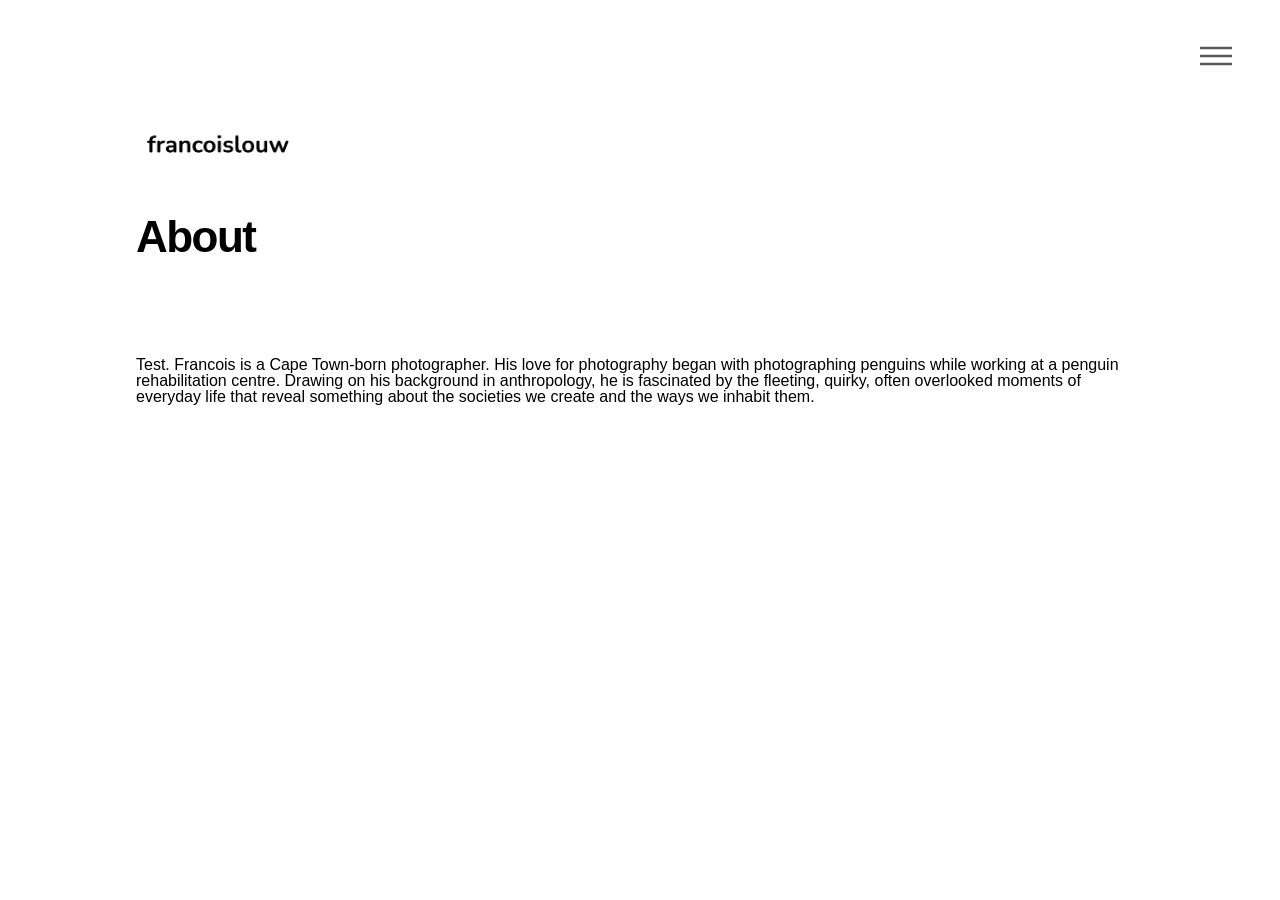
==== commit 1d1ee9bc: "Updated About page" ====
--- a/about.html
+++ b/about.html
@@ -53,7 +53,7 @@
 						<div class="inner">
 							<h1>About</h1>
 							<span class="image main"><img src="images/aboutpicture.jpg" alt="" /></span>
-							<p>Francois is a Cape Town-born photographer. His love for photography began with photographing penguins while working at a penguin rehabilitation centre. Drawing on his background in anthropology, he is fascinated by the fleeting, quirky, often overlooked moments of everyday life that reveal something about the societies we create and the ways we inhabit them.</p>
+							<p>Test. Francois is a Cape Town-born photographer. His love for photography began with photographing penguins while working at a penguin rehabilitation centre. Drawing on his background in anthropology, he is fascinated by the fleeting, quirky, often overlooked moments of everyday life that reveal something about the societies we create and the ways we inhabit them.</p>
 						</div>
 					</div>
 
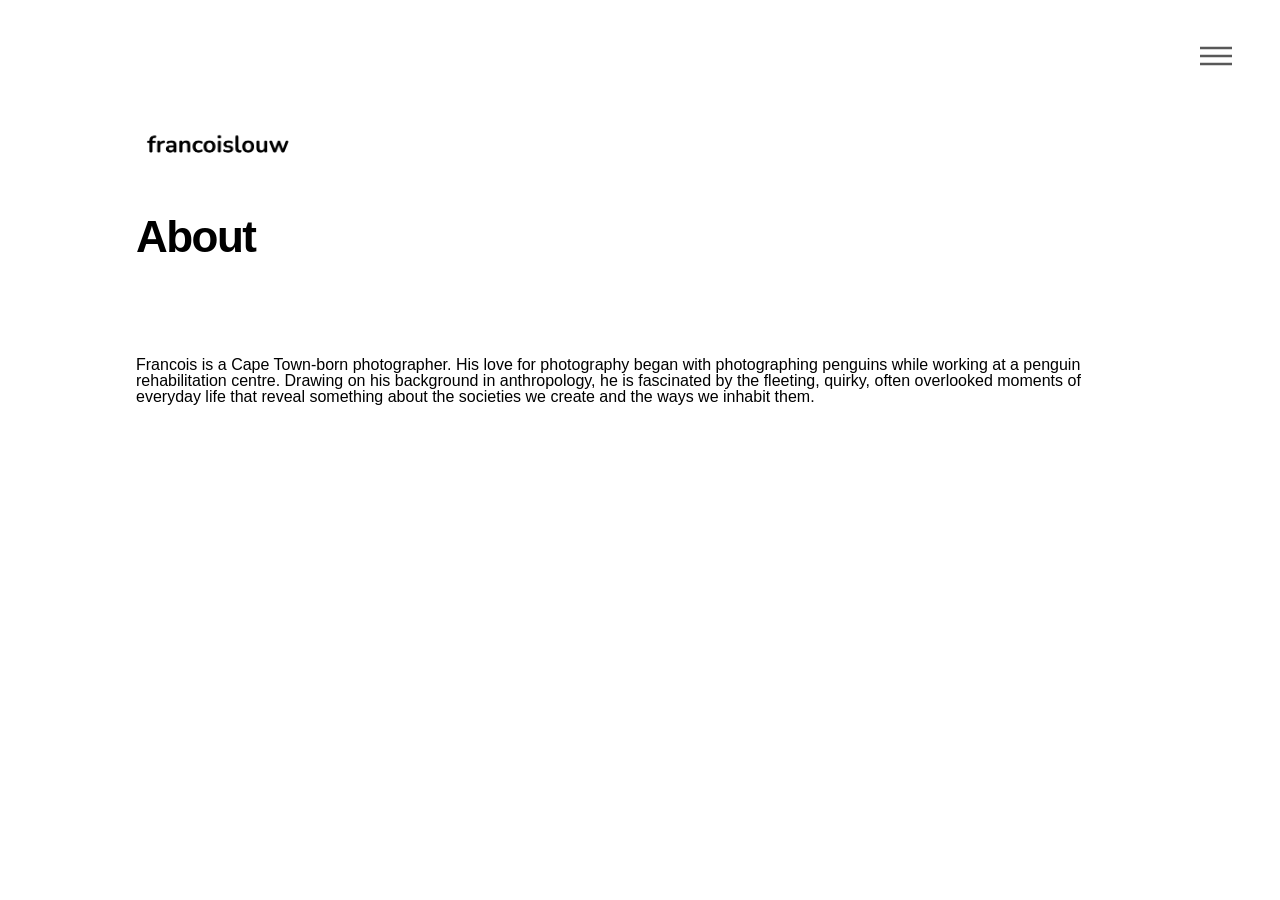
==== commit 7e0f17c1: "Updated About page" ====
--- a/about.html
+++ b/about.html
@@ -53,7 +53,7 @@
 						<div class="inner">
 							<h1>About</h1>
 							<span class="image main"><img src="images/aboutpicture.jpg" alt="" /></span>
-							<p>Test. Francois is a Cape Town-born photographer. His love for photography began with photographing penguins while working at a penguin rehabilitation centre. Drawing on his background in anthropology, he is fascinated by the fleeting, quirky, often overlooked moments of everyday life that reveal something about the societies we create and the ways we inhabit them.</p>
+							<p>Francois is a Cape Town-born photographer. His love for photography began with photographing penguins while working at a penguin rehabilitation centre. Drawing on his background in anthropology, he is fascinated by the fleeting, quirky, often overlooked moments of everyday life that reveal something about the societies we create and the ways we inhabit them.</p>
 						</div>
 					</div>
 
